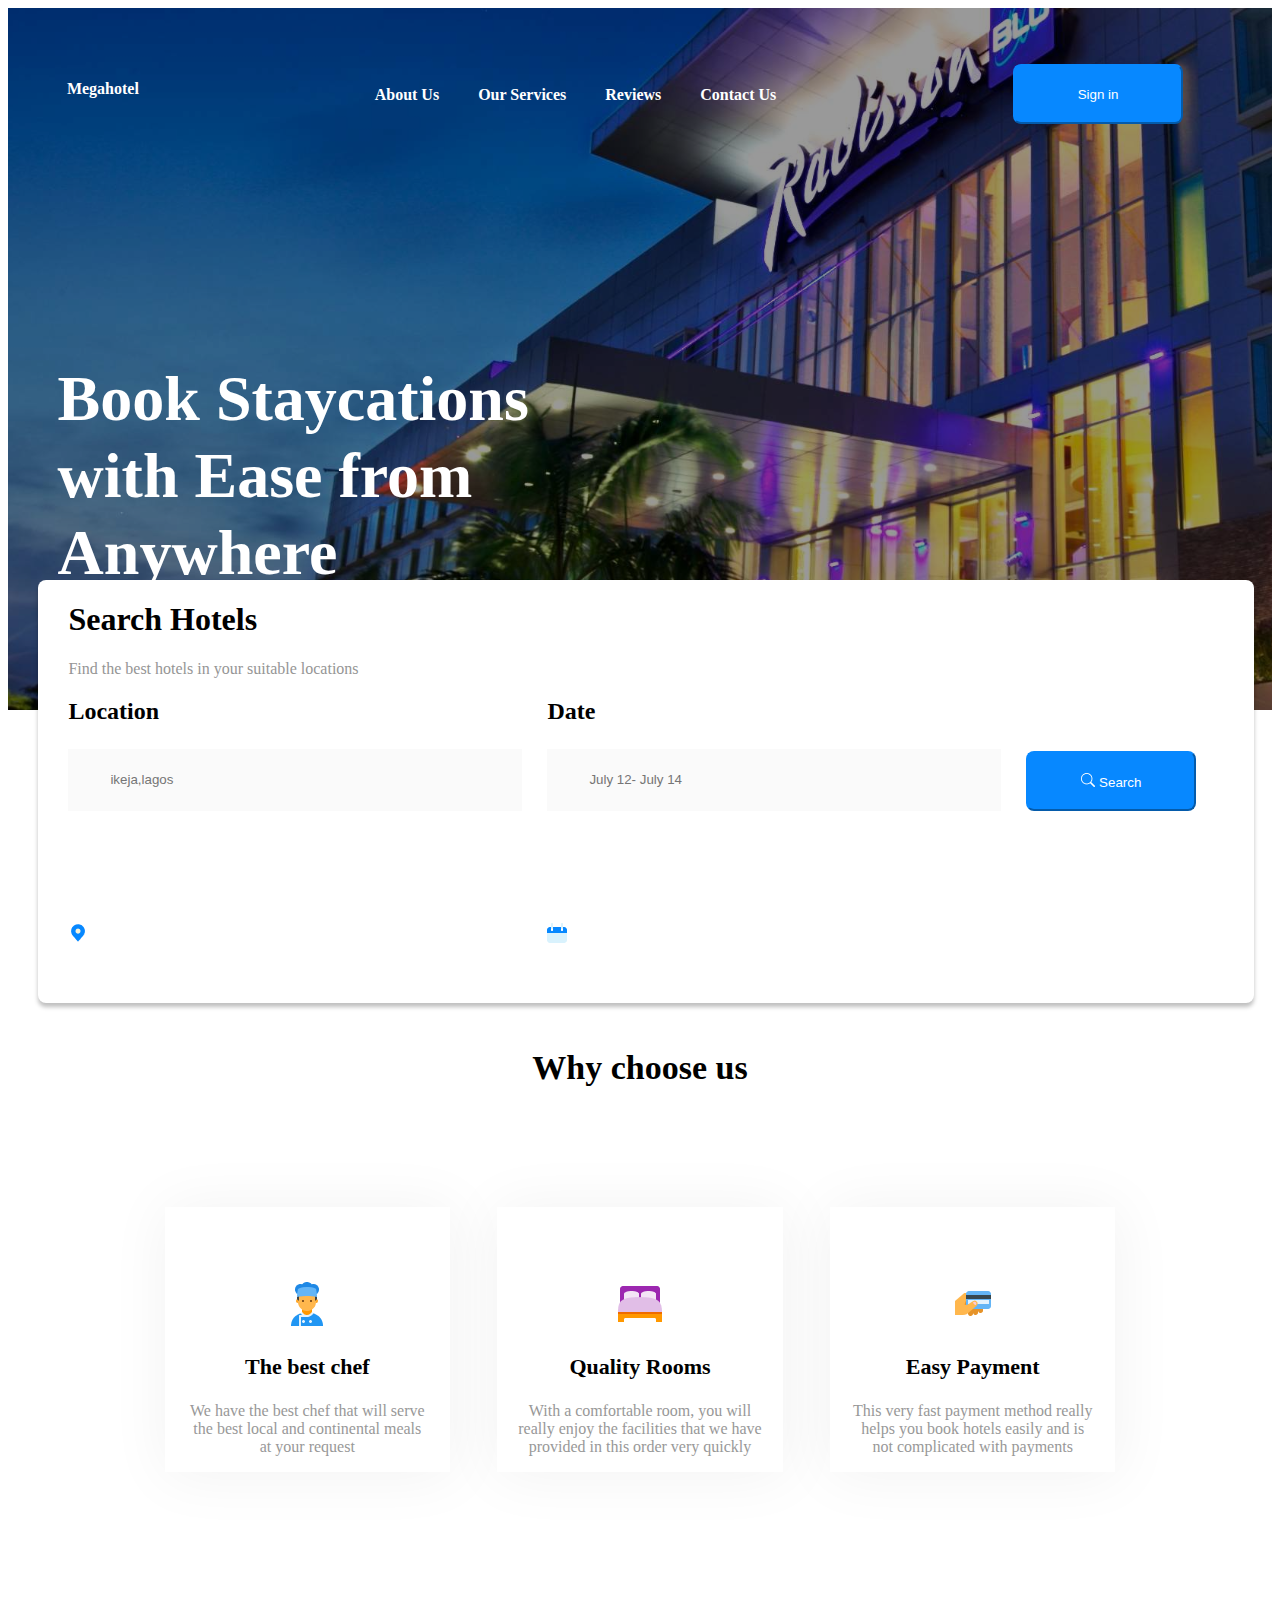
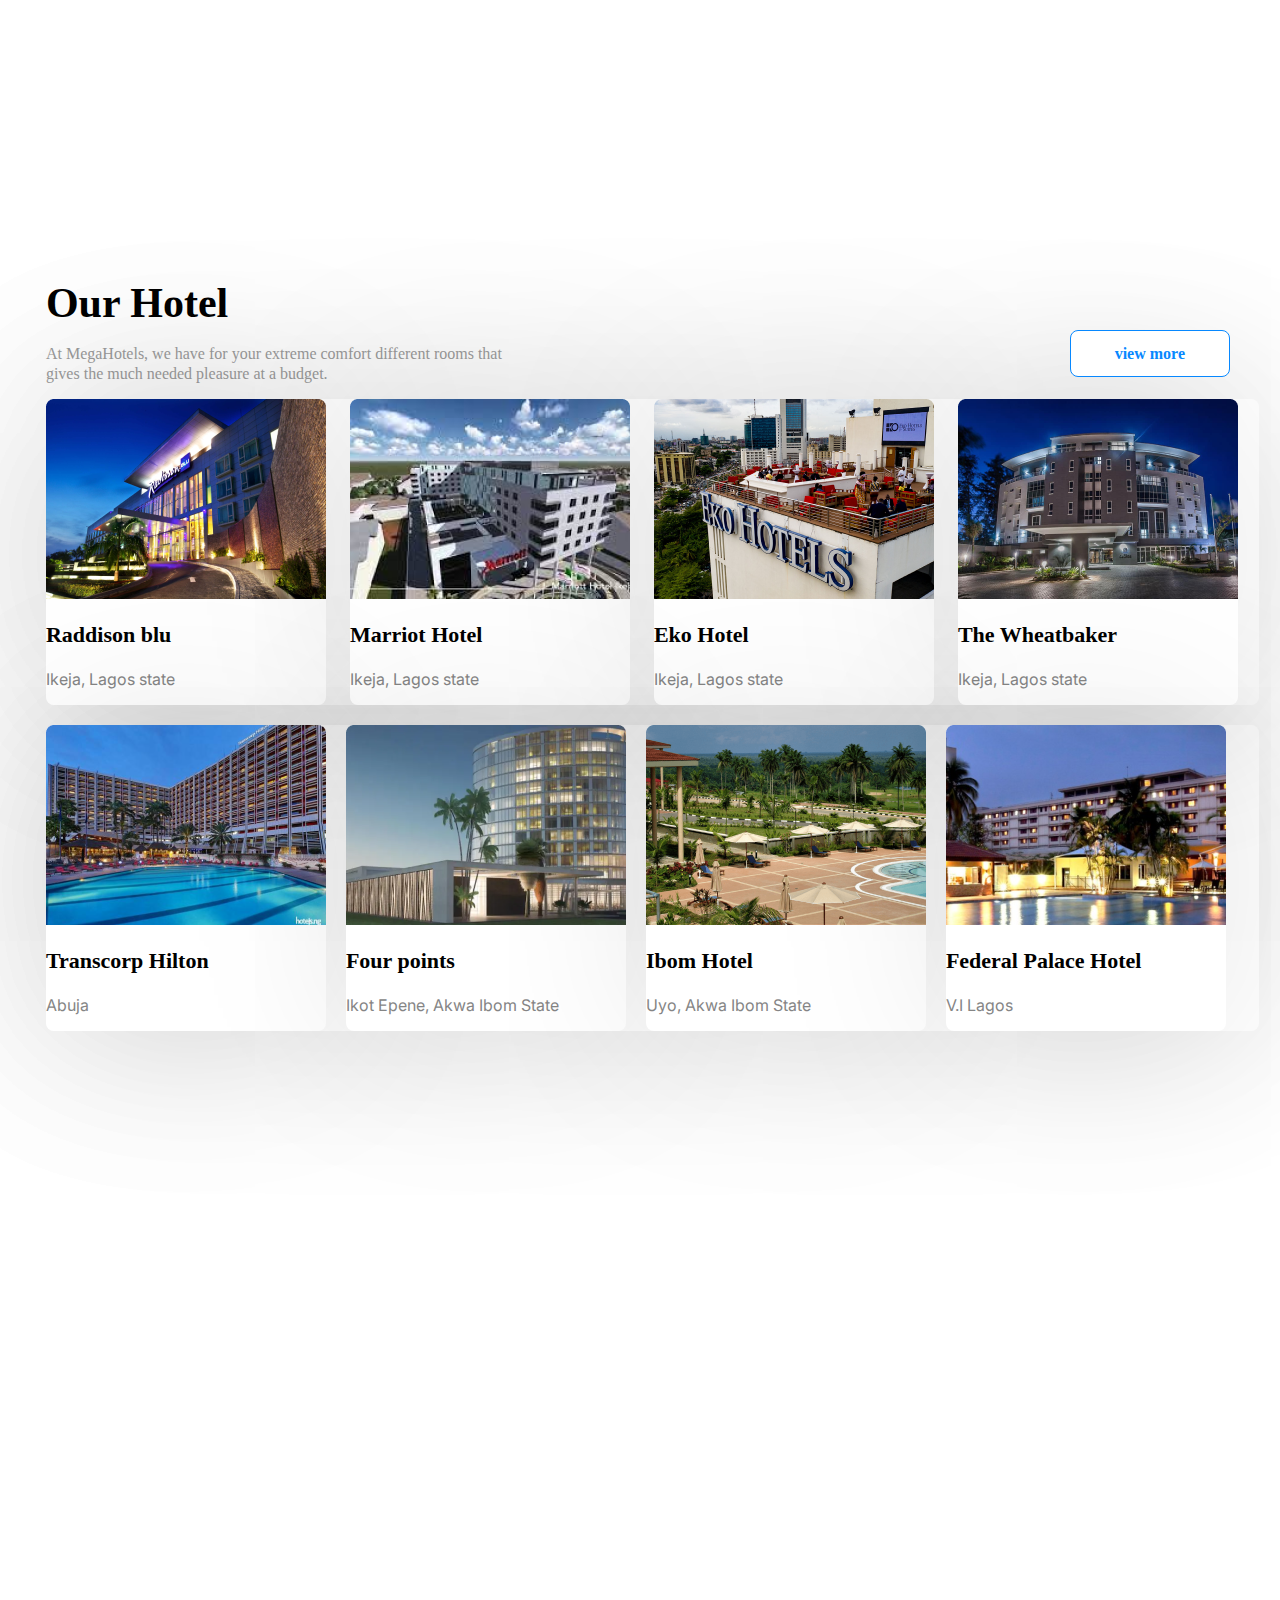
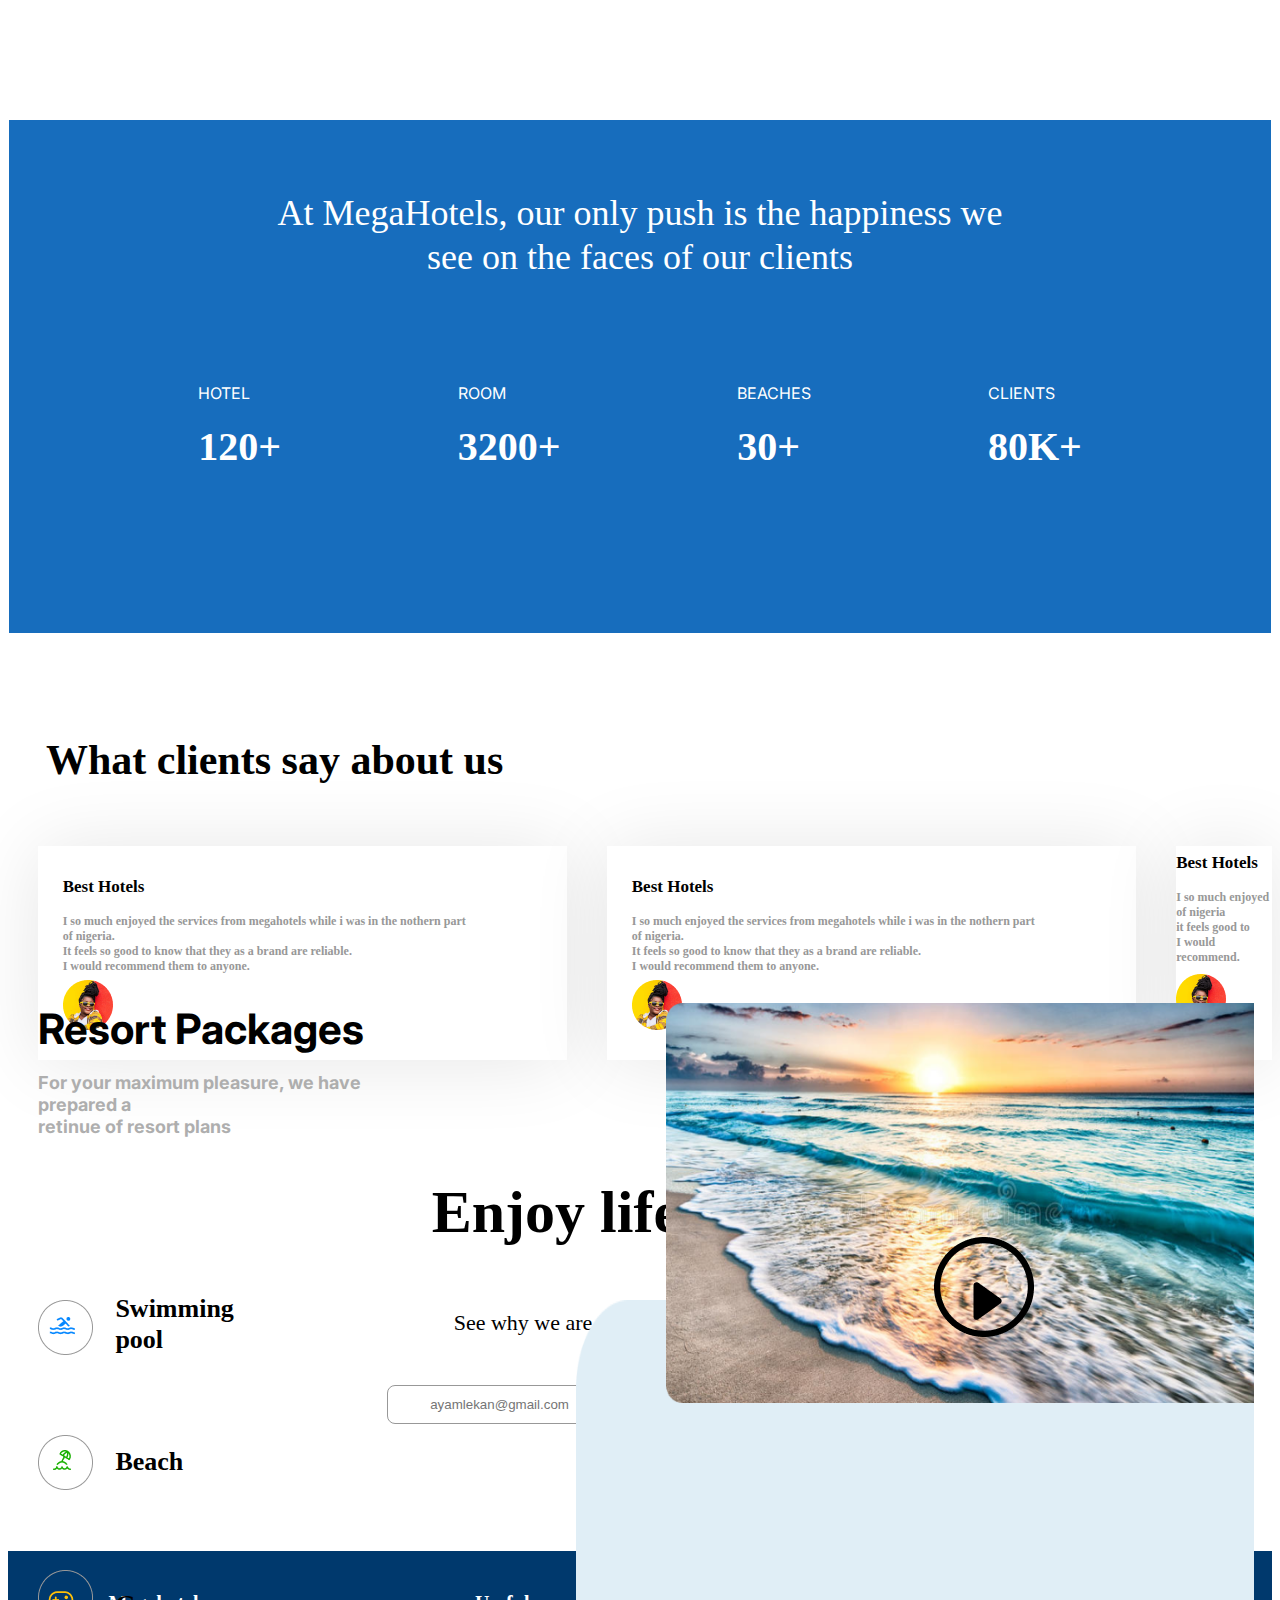
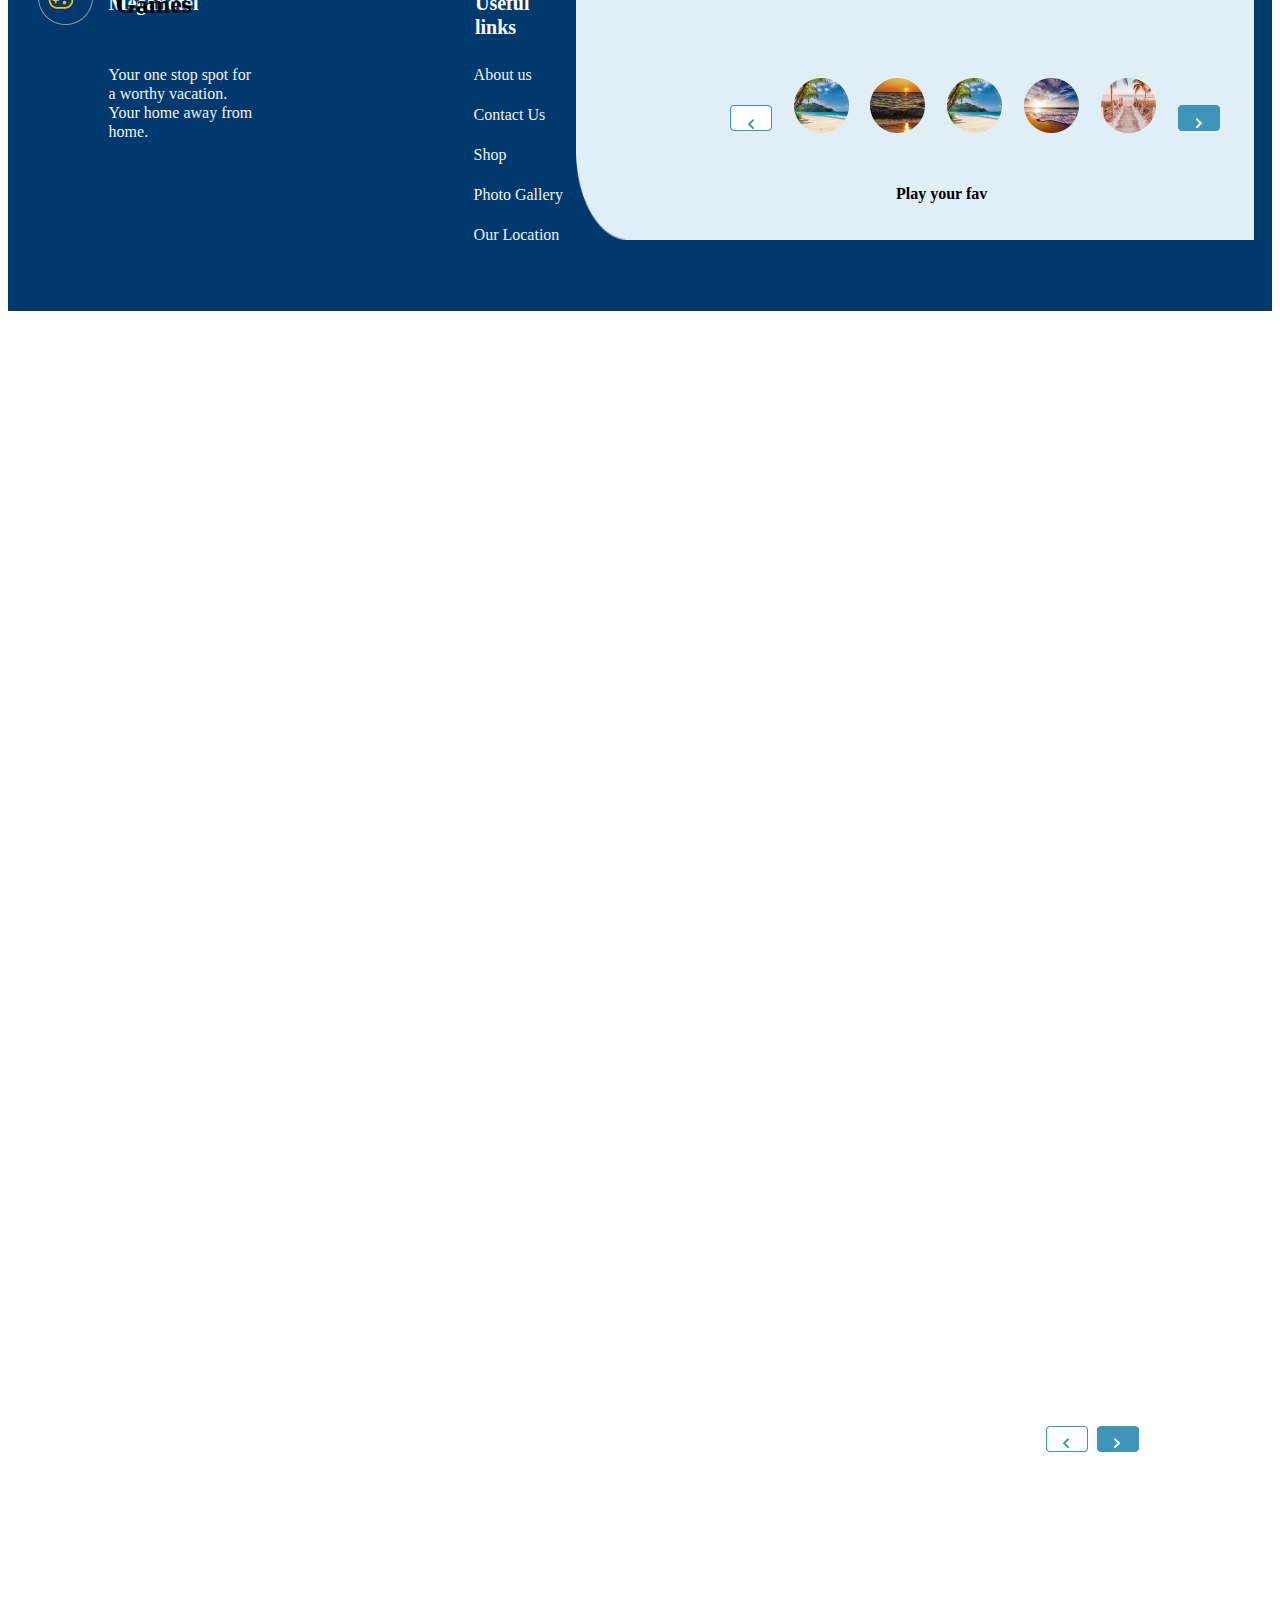
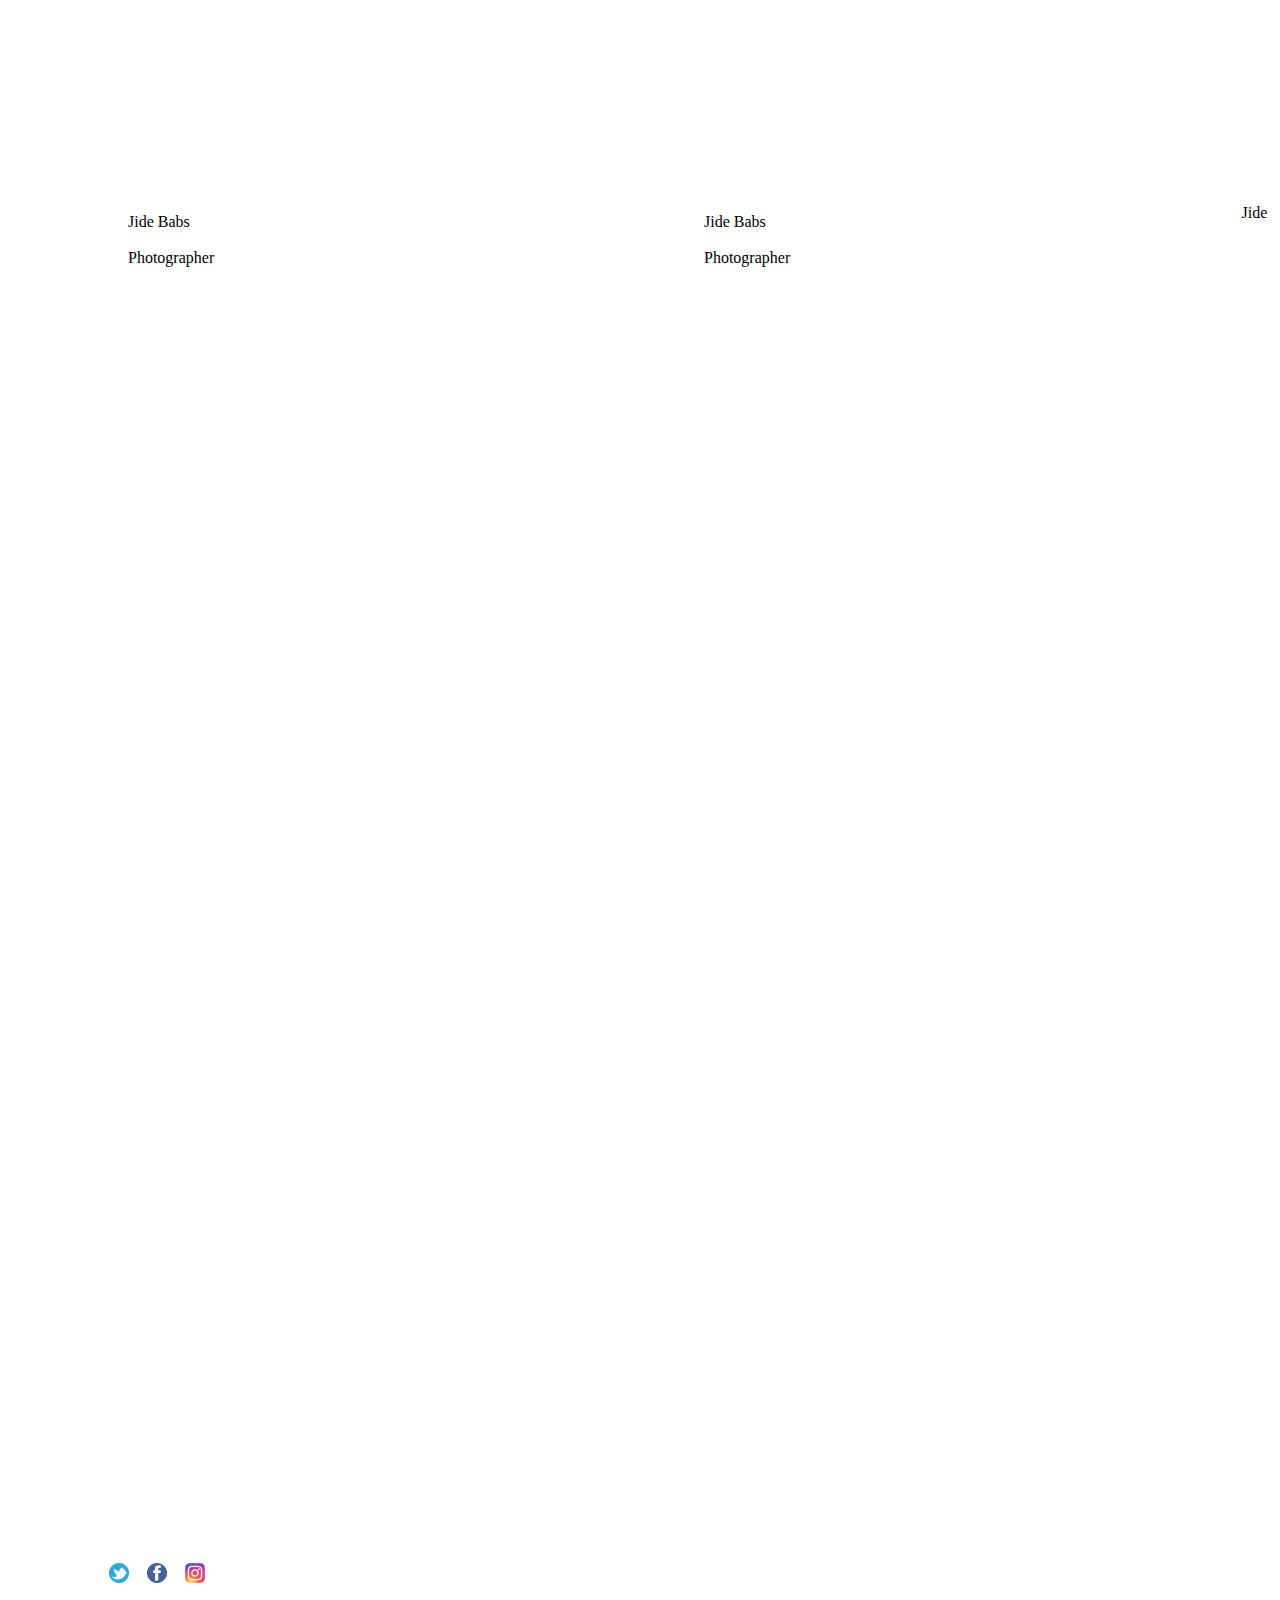
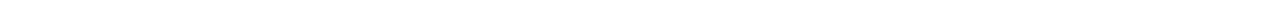
==== index.html @ 09faa60e "changed html file name" ====
<!DOCTYPE html>
<html lang="en">
<head>
    <link rel="preconnect" href="https://fonts.googleapis.com">
    <link rel="preconnect" href="https://fonts.gstatic.com" crossorigin>
    <link href="https://fonts.googleapis.com/css2?family=Inter:wght@200&display=swap" rel="stylesheet"> 
    <meta charset="UTF-8">
    <meta http-equiv="X-UA-Compatible" content="IE=edge">
    <meta name="viewport" content="width=device-width, initial-scale=1.0">
    <link rel="stylesheet" href="megahotel.css">
    <title>Document</title>
</head>
<body>
    <section class="headsection">
    <div class="section1">
    <div class="navbar">
        <div class="header">Megahotel</div>
        <nav>
        <ol class="navs">
            <li class="about"><a href="">About Us</a></li>
            <li class="services"><a href="">Our Services</a></li>
            <li class="review"><a href="">Reviews</li>
            <li class="contact"><a href="">Contact Us</a></li>
        </ol>
        </nav>
        <p><button class="sign" style="color: white">Sign in</button></div>
        </p>
</div>

<div class="staycation">
    Book Staycations <br>with Ease from <br>Anywhere
</div>

<div class="section2">
    <div class="Sh">
        <h1>Search Hotels</h1>
        <p style="color: #959595;">Find the best hotels in your suitable locations</p>
        <form>
        <h2 class="input">
            <div>
            <label class="ll">Location</label>
            <p class="locationpng"><img src="assets/location.png"></p>
           <p><input type="text" name="location" id="location" placeholder="ikeja,lagos"></p>
           </div>
           <div>
            <label class="dl"> Date</label>
            <p class="datepng"><img src="assets/date.png"></p>
            <p class="date2png"><img src="assets/date2.png"></p>
            <p><input type="text" name="date" id="date" placeholder="July 12- July 14"></p>
            </div>
            <button class="search" style="color: white">
                <img src="assets/Vector.png">
                Search
            </button>
                </h2>
                </form>
    </div>
</div>
<div class="section3">
    <h3>Why choose us</h3>
    <div class="subheading">
    <div class="chef"> 
        <p><img src="assets/chef.png" </p>
        <p class="headers"> The best chef</p>
        <p class="subheaders">We have the best chef that will serve <br>the best local and continental meals <br>at your request</p>
    </div>
    <div class="rooms">
        <p><img src="assets/bed.png"</p>
        <p class="headers">Quality Rooms</p>
        <p class="subheaders">With a comfortable room, you will <br>really enjoy the facilities that we have <br>provided in this order very quickly</p>
    </div>
    <div class="pay">
        <p><img src="assets/card.png"</p>
        <p class="headers">Easy Payment</p>
        <p class="subheaders"> This very fast payment method really <br>helps you book hotels easily and is <br>not complicated with payments</p>
        </div>
    </div>
</div>

<section class="sectiona">
<div class="section4">
    <div class="OurHotel">Our Hotel</div>
    <div class="hotel">
    <p class="hotel2">At MegaHotels, we have for your extreme comfort different rooms that <br>gives the much needed pleasure at a budget.</p>
<div class="view">view more</div>
</div>
</div>

   <div class="section5ab">
<div class="section5a">
    <div class="hotels">
    <img class="hotelimages" src="assets/raddisonblu.png">
    <p class="hotelnames">Raddison blu</p>
    <p class="states"> Ikeja, Lagos state</p>
    </div>

    <div class="hotels">
    <img class="hotelimages" src="assets/marriothotel.png">
    <p class="hotelnames">Marriot Hotel</p>
    <p class="states"> Ikeja, Lagos state</p>
    </div>

    <div class="hotels">
    <img class="hotelimages" src="assets/Ekohotel.png">
    <p class="hotelnames">Eko Hotel</p>
    <p class="states"> Ikeja, Lagos state</p>
    </div>

    <div class="hotels">
    <img class="hotelimages" src="assets/wheatbaker.png">
    <p class="hotelnames">The Wheatbaker</p>
    <p class="states"> Ikeja, Lagos state</p>
    </div>
    </div>

    <div class="section5b">
    <div class="hotels">
    <img class="hotelimages" src="assets/transcorp.png">
    <p class="hotelnames">Transcorp Hilton</p>
    <p class="states"> Abuja</p>
</div>

    <div class="hotels">
    <img class="hotelimages" src="assets/fourpoints.png">
    <p class="hotelnames">Four points</p>
    <p class="states"> Ikot Epene, Akwa Ibom State</p>
    </div>

    <div class="hotels">
    <img class="hotelimages" src="assets/ibomhotel.png">
    <p class="hotelnames">Ibom Hotel</p>
    <p class="states"> Uyo, Akwa Ibom State</p>
    </div>

    <div class="hotels">
    <img class="hotelimages" src="assets/Fphotel.png">
    <p class="hotelnames">Federal Palace Hotel</p>
    <p class="states"> V.I Lagos</p> 
    </div>
    </div>
    </div>
    </section>
     
    <section class="section6">
    <div class="section6a">
        <div class="Resort">
        <div class="ResortP">Resort Packages</div>
        <p class="Resort2">For your maximum pleasure, we have prepared a <br>retinue of resort plans</p>
         </div>
            <div class="swimming">
        <div class="swimmingelipse"><img src="assets/swimmingelipse.png"</div>
        <p class="swimmingimg"><img src="assets/swimming.png"</p>
        <div class="swimmingact">Swimming pool</div>
         </div>
        <div class="beach">
        <div class="beachelipse"><img src="assets/beachelipse.png" </div>
        <p class="beachimg"><img src="assets/beach.png" </p>
        <div class="beachact">Beach</div>
        </div>

            <div class="games">
        <div class="gameelipse"><img src="assets/gameelipse.png" </div>
        <p class="gamesimg"> <img src="assets/game.png" </p>
        <div class="gamesact">Games</div>
        </div>
    </div>
    
    <div class="beachp">
        <img class="beach2" src="assets/beach2.png">
    <img class="beachpicture" src="assets/beachpicture.png">
    </div>

    <div>
        <img class="circle" src="assets/circle.png">
    </div>

    <div>
        <img class="play" src="assets/play.png">
    </div>

    <div>
        <img class="box1" src="assets/box1.png">
    </div>

    <div>
    <img class="box2" src="assets/box2.png">
    </div>

    <div class="underbars">
        <img class="palmtree" src="assets/palmtree.png">
        <img class="sunrise" src="assets/sunrise.png">
        <img class="palmtree2" src="assets/palmtree.png">
        <img class="skyview" src="assets/skyview.png">
        <img class="palmway" src="assets/palmway.png">
        </div>
        
        <div>
            <div><img class="bluebox" src="assets/bluebox.png"></div>
                <p><img class="bluebox1" src="assets/bluebox1.png" </p>
                <p class="playfav">Play your fav</p>
        </div>
    </section>   

    <section class="section7">
        <div class="S7heading">
            At MegaHotels, our only push is the happiness we <br>see on the faces of our clients
        </div>

        <div class="section7a">
        <div class="S7hotel">
        <p class="section7b1">HOTEL</p>
        <p class="section7b2">120+</p>
        </div>
      
        <div class="S7room">
            <p class="section7b1">ROOM</p>
            <p class="section7b2">3200+</p>
        </div>

        <div class="beaches">
        <p class="section7b1">BEACHES</p>
        <p class="section7b2">30+</p>
        </div>

        <div class="clients">
            <p class="section7b1">CLIENTS</p>
            <p class="section7b2">80K+</p>
        </div>
        </div>
    </section>

       <section class="section8"> 
        <div class="section8ab" >   
       <div class="section8a">
    <div class="whatclients">What clients say about us</div>
      </div>
    <div class="section8b">
    <p class="S8b1"> <img src="assets/box1.png"></p>
    <p class="S8b2"> <img src="assets/box2.png"></p>
    <p class="S8b3"> <img src="assets/bluebox.png"></p>
    <p class="S8b4"> <img src="assets/bluebox1.png"></p>
       </div>
       </div>

       <div class="section8c">
        <div class="section8c1">
        <p class="bestH">Best Hotels</p>
        <p class="enjoyed"> I so much enjoyed the services from megahotels while i was in the nothern part <br>of nigeria. 
            <br>It feels so good to know that they as a brand are reliable.
            <br>I would recommend them to anyone.</p>
           <p> <img src="assets/jidebabs.png"></p>
            <p class="jb1"> Jide Babs</p>
            <p class="phg1">Photographer</p>
            </div>

            <div class="section8c1">
        <p class="bestH">Best Hotels</p>
        <p class="enjoyed"> I so much enjoyed the services from megahotels while i was in the nothern part <br>of nigeria. 
            <br>It feels so good to know that they as a brand are reliable.
            <br>I would recommend them to anyone.</p>
            <p class="jidebabs2"> <img src="assets/jidebabs.png"></p>
            <p class="jb2"> Jide Babs</p>
            <p class="phg2">Photographer</p>
                    </div>

               <div class="section8c2">
        <p class="bestH2">Best Hotels</p>
        <p class="somuch"> I so much enjoyed <br>of nigeria <br>it feels good to <br>I would recommend.</p>
         <p class="jidebabs3"><img src="assets/jidebabs.png"></p>
         <p class="jb3"> Jide</p>   
         </div>
           </div>

           <div class="section9">
           <p class="enjoylife">Enjoy life better</p> 
           <p class="seewhy">See why we are the number one stop hotel 
            <br>booking site</p>
            <input class="ayamlekan" type="text" name="name" id="name" placeholder="ayamlekan@gmail.com">
            <button class="subscribe">Subscribe</button>
           </div>

           <div class="section10">
            <div>
            <div class="S10headings">Megahotel</div>
                <p class="youronestop">Your one stop spot for <br>a worthy vacation. <br>Your home away from <br>home.</p>
                </div>
            <div class="siteimgs">
                <p><img src="assets/twitter.png"></p>
                <p><img src="assets/facebook.png"></p>
                <p><img src="assets/instagram.png"></p>
            </div>
            <div class="useful">
                <p class="useful1">Useful links</p>
                <ol class="useful2">
                    <li>About us</li>
                    <li>Contact Us</li>
                    <li>Shop</li>
                    <li>Photo Gallery</li>
                    <li>Our Location</li>
                </ol>
            </div>
            <div class="services">
                <p class="services1">Services</p>
                <ol class="services2">
                <li>Restaurant</li>
                <li>Swimming Pool</li>
                <li>Wellness & Spa</li>
                <li>Conference Room</li>
                <li>Adult Room</li>
                </ol>
            </div>
            <div class="contact">
                <p class="contact1">Contact Us</p>
                <ol class="contact2">
                <li><img class="contactimg" src="assets/contact.png">ayamlekan@gmail.com</li>
                <li><img class="callimg" src="assets/call.png">07061693706</li>
                </ol>
            </div>
           </div>
       </section>
    </section> 
    </body>
</html>
---- megahotel.css ----
.section1{
    box-sizing: border-box;
    width: 100%;
    height: 702px;  
    /*border: 2px dotted blue;*/
    background:url(assets/raddison.svg);
}


.navbar{ 
    align-items: center;
    display: flex;
    justify-content: space-around;
    padding-top: 40px;
    font-style: normal;
    font-weight: 600;
    font-size: 16px;
    color: white;
    line-height: 19px;
}
.header{
    width: 150px;
    height: 30px;
}

a{
color: white;
text-decoration: none;
}

.navs{
   margin-right: 80px;
   display: flex;
flex-direction: row;
list-style: none;
}

.about{
    
margin-right: 39px;    
}

.services{
margin-right: 39px ;
}

.review{
margin-right: 39px;
}

.contact{
    margin-right: 39px;
}

.sign{
    border-color: #0788FF;
    background-color: #0788FF;
    width: 170px;
    height: 60px;
    border-radius: 8px;
    margin-right:30px;
}

.search{
    border-color: #0788FF;
    background-color: #0788FF;
    width: 170px;
    height: 60px;
    border-radius: 8px;
    margin-top: 30px;
}

.staycation{
    position: absolute;
    top: 40%;
    left: 4.5%;
    font-style: normal;
    font-weight: 700;
    font-size: 64px;
    line-height: 77px;
    color: #FFFFFF;
}

.section2{
    box-sizing: border-box;
    width: 95%;
    height: 47%;
    box-shadow: 0px 4px 4px rgba(0, 0, 0, 0.25);
    border-radius: 8px;
    position: absolute;
    top: 580px;
    left: 3% ;
    background: white;
    background: linear-gradient(0deg, rgba(0, 0, 0, 0), rgba(0, 0, 0, 0.043)), 
    /*url(Raddisson.jpg);*/
}

.input{
    display: flex;
    align-items: center;
    gap: 25px;
}

#location{
    width: 450px;
    height: 60px;
    background: #FAFAFA;
    border: #FAFAFA;
}

#date{
    width: 450px;
    height: 60px;
    background: #FAFAFA;
    border: #FAFAFA;
}

.datepng{
    position: absolute;
    bottom: 30px;
}

.date2png{
    position: absolute;
    bottom: 40px;
}

.locationpng{
    position: absolute;
    bottom: 30px;
}

::placeholder{
    padding-left: 40px;
}


.Sh{
 margin-left: 30px;  
}

h3{
   text-align: center;
   padding-top: 170px;
   font-size: 34px;
   line-height: 41.15px;
   font-weight: 700;
}

.OurHotel{
    padding-top: 155px;
    font-size: 42px;
   line-height: 50px;
   font-weight: 700;
}

.hotel{
    display: flex;
    align-items: center;
    gap:650px;
    font-size: 16px;
    line-height: 19.36px;
    font-weight: 400;
 }   

.section3{
    padding: 10.5% 3%;
}

.subheading{
    margin: 10%;
    gap:5%;
    display: flex;
}

.chef{
    box-shadow: 2px 2px 57px 3px rgba(0, 0, 0, 0.05);
    background: #FFFFFF;
    text-align: center;  
    width: 33.1%;  
    padding-top: 6%;
}

.rooms{
    box-shadow: 2px 2px 57px 3px rgba(0, 0, 0, 0.05);
    background: #FFFFFF;
    text-align: center;  
    width:33.1%;  
    align-items: center;
    padding-top: 6%;

}

.pay{
    box-shadow: 2px 2px 57px 3px rgba(0, 0, 0, 0.05);
    background: #FFFFFF;
    text-align: center;  
    width:33.1%;  
    align-items: center;
    padding-top: 6%;
    
}

.headers{
    font-size: 22px;
    font-weight: 700;
}

.subheaders{
    font-size: 16px;
    color: #989898;
}



.hotel2{
    font-size: 16px;
    line-height: 19.36px;
    font-weight: 400;
    letter-spacing: 1%;
    color: #989898;
}

.view{
    position: absolute;
    right: 50px;
    margin-bottom: 35px;
    margin-top: 14px;
    font-style: normal;
    font-weight: 600;
    font-size: 16px;
    line-height: 19px;
    color: #0788FF;
    background: #FFFFFF;
    box-sizing: border-box;
    background: #FFFFFF;
    border: 1px solid #0788FF;
    border-radius: 8px;
    padding-right: 44px;
    padding-left: 44px;
    padding-top: 13px;
    padding-bottom: 13px;
}

.section5a{
   display: flex;
   box-shadow: 0px 2px 185px 3px rgba(0, 0, 0, 0.1);
   border-radius: 8px;
   gap: 24px;
   margin-bottom: 20px;
   /* margin: 30px 20px 40px; */
     
}


.sectiona{
    padding: 0% 1% 7% 3%;
    margin-bottom: 600px;
}

.section5b{
    padding-right: 5px;
   display: flex; 
   box-shadow: 0px 2px 185px 3px rgba(0, 0, 0, 0.1);
   border-radius: 8px;
   gap: 20px;
   /* margin: 30px 20px 40px; */
}

.hotels{
    background: #FFFFFF;
    box-shadow: 0px 2px 185px 3px rgba(0, 0, 0, 0.1);
    border-radius: 8px;
    line-height: 2px;
}

.hotelnames{
    width: 100%;
    font-size: 22px;
    font-style: normal;
    font-weight: 700;
    font-size: 22px;
    line-height: 27px;
    color: #000000;

}

.hotelimages{
    width: 100%;
    height: 200px; 
}

.states{
    font-size: 16px;
    color: #858585;
    font-family: 'Inter';
    font-style: normal;
    font-weight: 400;
    line-height: 19px;
}

.Resort{
    position: absolute;
    width: 339px;
    height: 51px;
    left: 3%;
    top: 467%;


}

.ResortP{
    font-family: 'Inter';
    font-style: normal;
    font-weight: 700;
    font-size: 42px;
    line-height: 51px;
    color: #000000;
}

.Resort2{
    font-family: 'Inter';
    font-style: normal;
    font-weight: 700;
    font-size: 18px;
    line-height: 22px;
    color: #AEAEAE;
} 

.swimming{
    line-height: 30px;
}

.beach{
    line-height: 50px;
}

.games{
    line-height: 50px;

}


.swimmingelipse{
    position: absolute;
    top: 500%;
    left: 3%;
} 

.swimmingimg{
    position: absolute;
    bottom:0%;
    left: 19%;
}

.swimmingact{
    font-style: normal;
    font-weight: 600;
    font-size: 26px;
    line-height: 31px;
    color: #000000;
    position: absolute;
    bottom: 15%;
    left:140%
}

.beachelipse{
    position: absolute;
    top: 515%;
    left: 3%;
} 

.beachimg{
    position: absolute;
    bottom:5%;
    left: 27%;
}
.beachact{
    font-style: normal;
    font-weight: 600;
    font-size: 26px;
    line-height: 31px;
    color: #000000;
    position: absolute;
    bottom: 44%;
    left:140%
}
.gameelipse{
    position: absolute;
    top: 530%;
    left: 3%;
} 

.gamesimg{
    position: absolute;
    bottom:0%;
    left: 17%;
}
.gamesact{
    font-style: normal;
    font-weight: 600;
    font-size: 26px;
    line-height: 31px;
    color: #000000;
    position: absolute;
    bottom: 34%;
    left:140%
}


.beach2{
    position: absolute;
    width: 53%;
    height: 60%;
    left: 45%;
    top: 500%; 
}
 
.beachpicture{
    position: absolute;
    width: 46%;
    height: 400px;
    top: 467%;
    left: 52%; 
}

.circle{
    position: absolute;
    left: 73%;
    right: 0%;
    top: 493%;
}

.play{
    position: absolute;
    left: 76%;
    right: 0%;
    top: 498%;
    bottom: 0%;
}

.box1{
    position: absolute;
    left: 57%;
    right: 0%;
    top: 545%;
    bottom: 0%;
}
.box2{
    position: absolute;
    left: 58.4%;
    right: 0%;
    top: 546.5%;
    bottom: 0%;
}

.palmtree{
    position: absolute;
    left: 62%;
    right: 0%;
    top: 542%;
    bottom: 0%;
}

.sunrise{
    position: absolute;
    left: 68%;
    right: 0%;
    top: 542%;
    bottom: 0%;
}

.palmtree2{
    position: absolute;
    left: 74%;
    right: 0%;
    top: 542%;
    bottom: 0%;
}

.skyview{
    position: absolute;
    left: 80%;
    right: 0%;
    top: 542%;
    bottom: 0%;
}

.palmway{
    position: absolute;
    left: 86%;
    right: 0%;
    top: 542%;
    bottom: 0%;
}

.bluebox{
    position: absolute;
    left: 92%;
    right: 0%;
    top: 545%;
    bottom: 0%;
}
.bluebox1{
    position: absolute;
    left: 93.4%;
    right: 0%;
    top: 546.4%;
    bottom: 0%;
}

.playfav{
    position: absolute;
    left: 70%;
    right: 0%;
    top: 552%;
    bottom: 0%;
    font-style: normal;
    font-weight: 700;
    font-size: 16px;
    line-height: 19px;
    color: #000000;
}

.section7{
    box-sizing: border-box;
    width: 100%;
    height: 4%;
    background: #176DBD;
    border: 1px solid #FFFFFF;
}

.S7heading{
    text-align: center;
    font-style: normal;
    font-weight: 700px;
    font-size: 36px;
    line-height: 44px;
    color: #FFFFFF;
    margin-top: 71px;
}

.section7a{
  display: flex;  
  gap: 20%;
  padding: 7% 15% 10% 15%;
}

.section7b1{
    font-family: 'Inter';
    font-style: normal;
    font-weight: 400;
    font-size: 16px;
    line-height: 19px;
    width: 18.4%;
    height: 17%;
    color: #FFFFFF;
}

.section7b2{
    font-style: normal;
    width: 18.4%;
    height: 1%;
    font-weight: 700;
    font-size: 40px;
    line-height: 48px;
    color: #FFFFFF;
    margin-top: 0px;
}

.section8ab{
    margin-top: 8%;
    margin-left: 3%;
    display: flex;

}

.whatclients{
    width: 525px;
    height: 51px;
    font-style: normal;
    font-weight: 700;
    font-size: 42px;
    line-height: 51px;
    color: #000000;
}

.section8c{
    margin-top: 60px;
    display: flex;
    margin-left: 30px;
    gap: 40px;
}

.S8b1{
    position: absolute;
    top: 690%;
    right: 15%;
}

.S8b2{
    position: absolute;
    top: 691%;
    right: 16.5%;
}

.S8b3{
    position: absolute;
    top: 690%;
    right: 11%;
}

.S8b4{
    position: absolute;
    top: 691%;
    right: 12.5%;
}


.section8c1{
    background: #FFFFFF;
    box-shadow: 0px 2px 78px rgba(0, 0, 0, 0.1);
    margin-bottom: 4.5%;
    padding-left: 2%;
    width: 45%;
}

.section8c2{
    background: #FFFFFF;
    box-shadow: 0px 2px 78px rgba(0, 0, 0, 0.1);
    margin-bottom: 4.5%;   
    
}

.enjoyed{
    width: 100%;
    height: 23%;
    font-style: normal;
    font-weight: 600;
    font-size: 12px;
    line-height: 15px;
    color: #989898;

}

.bestH{
    margin-top: 6%;
    width: 100%;
    height: 21px;
    font-style: normal;
    font-weight: 700;
    font-size: 17px;
    line-height: 21px;
    color: #000000;
}
.bestH2{
    margin-top: 6%;
    width: 100%;
    height: 21px;
    font-style: normal;
    font-weight: 700;
    font-size: 17px;
    line-height: 21px;
    color: #000000;
}

.somuch{
    width: 100%;
    height: 32%;
    font-style: normal;
    font-weight: 600;
    font-size: 12px;
    line-height: 15px;
    color: #989898;   
}

.jb1{
    position: absolute;
    top: 733%;
    left: 10%;
}

.jb2{
    position: absolute;
    top: 733%;
    left: 55%;
}

.jb3{
    position: absolute;
    top: 732%;
    left: 97%;
}

.phg1{
    position: absolute;
    top: 737%;
    left: 10%;
}

.phg2{
    position: absolute;
    top: 737%;
    left: 55%;
}

.enjoylife{
    text-align: center;
    font-style: normal;
    font-weight: 700;
    font-size: 60px;
    line-height: 73px;
    color: #000000;
}

.seewhy{
    font-style: normal;
    font-weight: 400;
    font-size: 22px;
    line-height: 27px;
    text-align: center;
}

.section9{
    margin-bottom: 10%;
}

.ayamlekan{
    margin-left: 30%;
    width: 20%;
    height: 35px;
    border: 1px solid #989898;
    border-radius: 8px; 
}
.subscribe{
    width: 15%;
    height: 40px;
    color: white;
    background: #0788FF;
    border-color: #0788FF;
    border-radius: 8px;
    margin-left: 3%;
}

.section10{
    margin: 0;
    padding: 0;
    display: flex;
    background: #00396D;
    width: 100%;
    height: 360px;
}

.S10headings{
    width: 10%;
    height: 24px;
    margin-top: 40px;
    margin-left: 70%;
    font-style: normal;
    font-weight: 700;
    font-size: 20px;
    line-height: 24px;
    color: #FFFFFF;
}

.youronestop{
    width: 100%;
    height: 24px ;
    margin-top: 50px;
    margin-left: 70%;
    font-style: normal;
    font-weight: 400;
    font-size: 16px;
    line-height: 19px;
    color: #F1F1F1;
}

.siteimgs{
    display: flex;
    gap: 30%;
    position: absolute;
    top: 883%;
    left: 8.5%;
}

.useful1{
    width: 10%;
    height: 24px;
    margin-top: 40px;
    margin-left: 250%;
    font-style: normal;
    font-weight: 700;
    font-size: 20px;
    line-height: 24px;
    color: #FFFFFF;
}

.useful2{
    width: 100%;
    height: 24px ;
    margin-top: 40px;
    margin-left: 218%;
    font-style: normal;
    font-weight: 400;
    font-size: 16px;
    line-height: 40px;
    color: #F1F1F1;
    list-style: none;
}

.services1{
    width: 10%;
    height: 24px;
    margin-top: 40px;
    margin-left: 250%;
    font-style: normal;
    font-weight: 700;
    font-size: 20px;
    line-height: 24px;
    color: #FFFFFF;
}

.services2{
    list-style: none;
    width: 100%;
    height: 24px ;
    margin-top: 37px;
    margin-left: 225%;
    font-style: normal;
    font-weight: 400;
    font-size: 16px;
    line-height: 40px;
    color: #F1F1F1;
}

.contact1{
    width: 10%;
    height: 24px;
    margin-top: 40px;
    margin-left: 250%;
    font-style: normal;
    font-weight: 700;
    font-size: 20px;
    line-height: 24px;
    color: #FFFFFF;
}

.contact2{
    list-style: none;
    width: 100%;
    height: 24px ;
    margin-top: 50px;
    margin-left: 230%;
    font-style: normal;
    font-weight: 400;
    font-size: 16px;
    line-height: 40px;
    color: #F1F1F1;
}

.contactimg{
    margin-right: 4%;
}

.callimg{
    margin-right: 4%;
}

@media screen and (max-width: 600px){
    body{
        width: 100%;
    }

    div.navbar{
        display: none;
    }
    div.section2{
        width: 95%
    }
    div.section4{
      
}

}
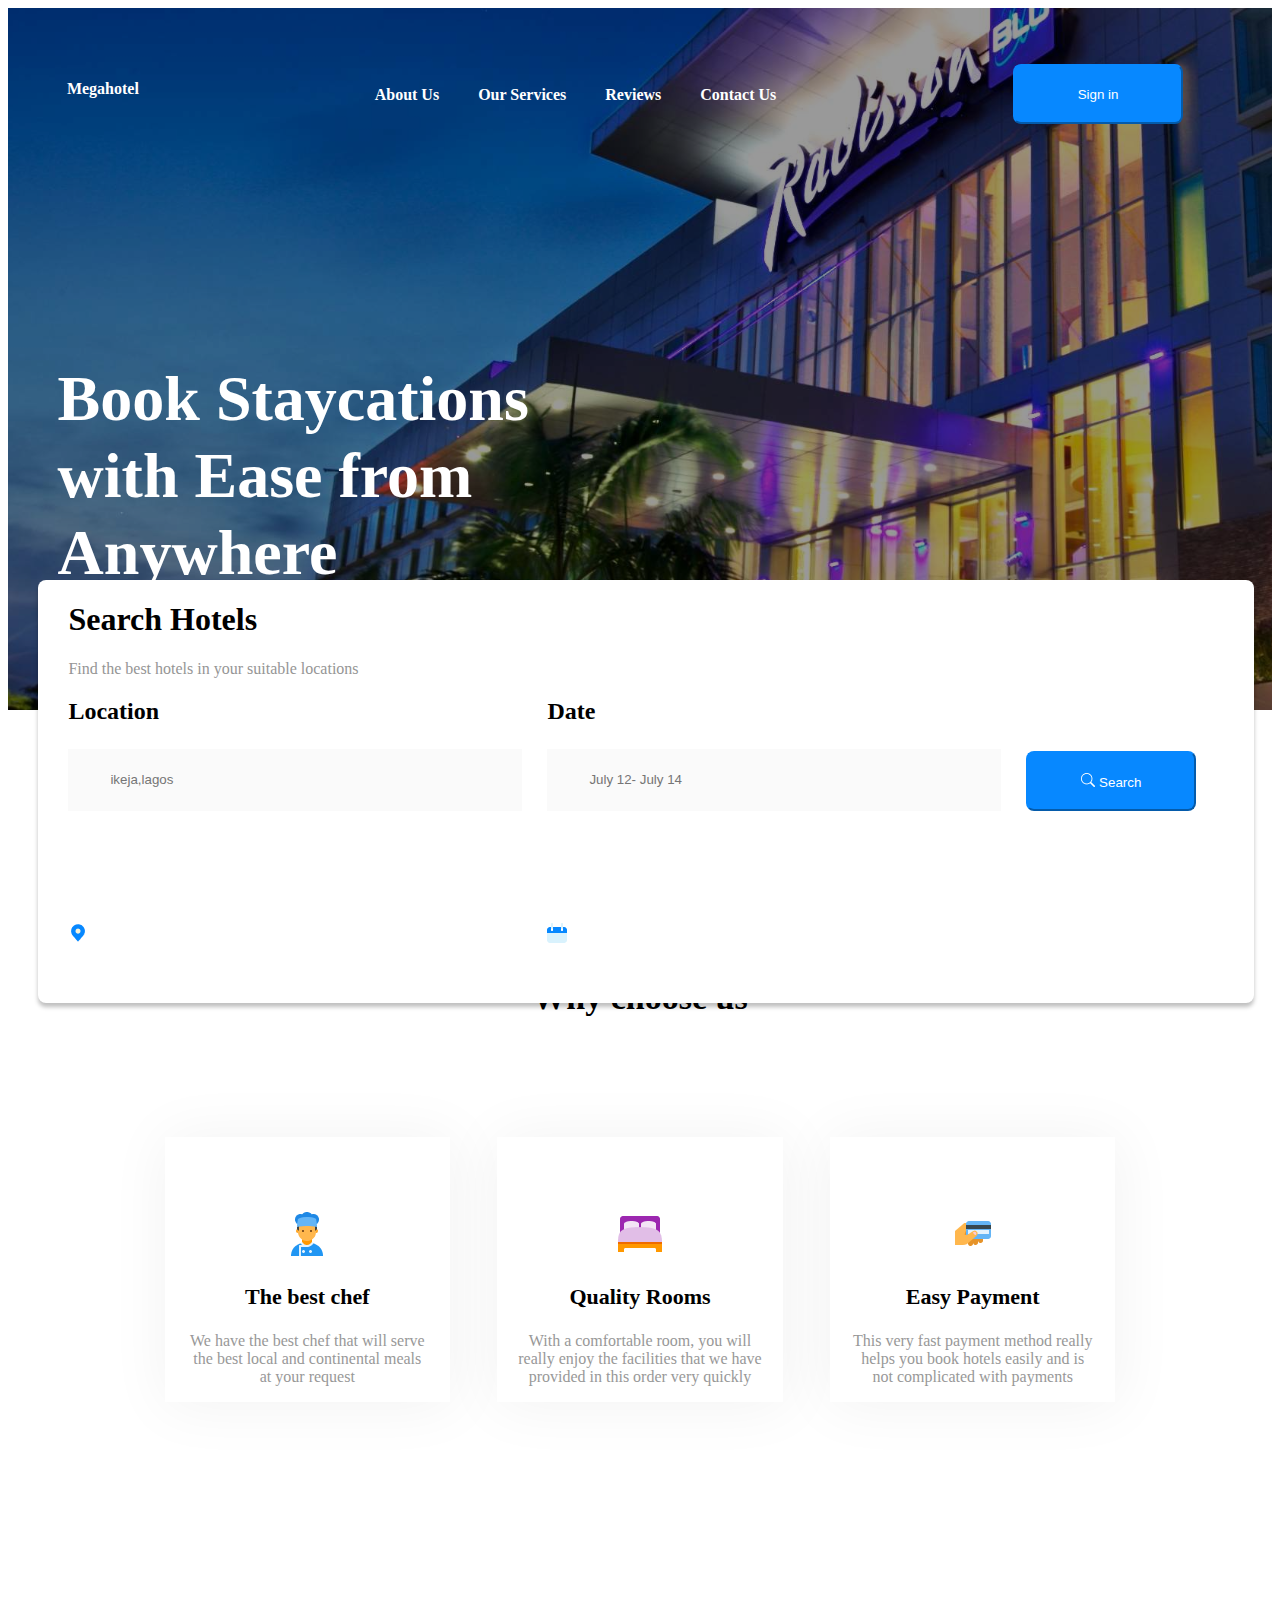
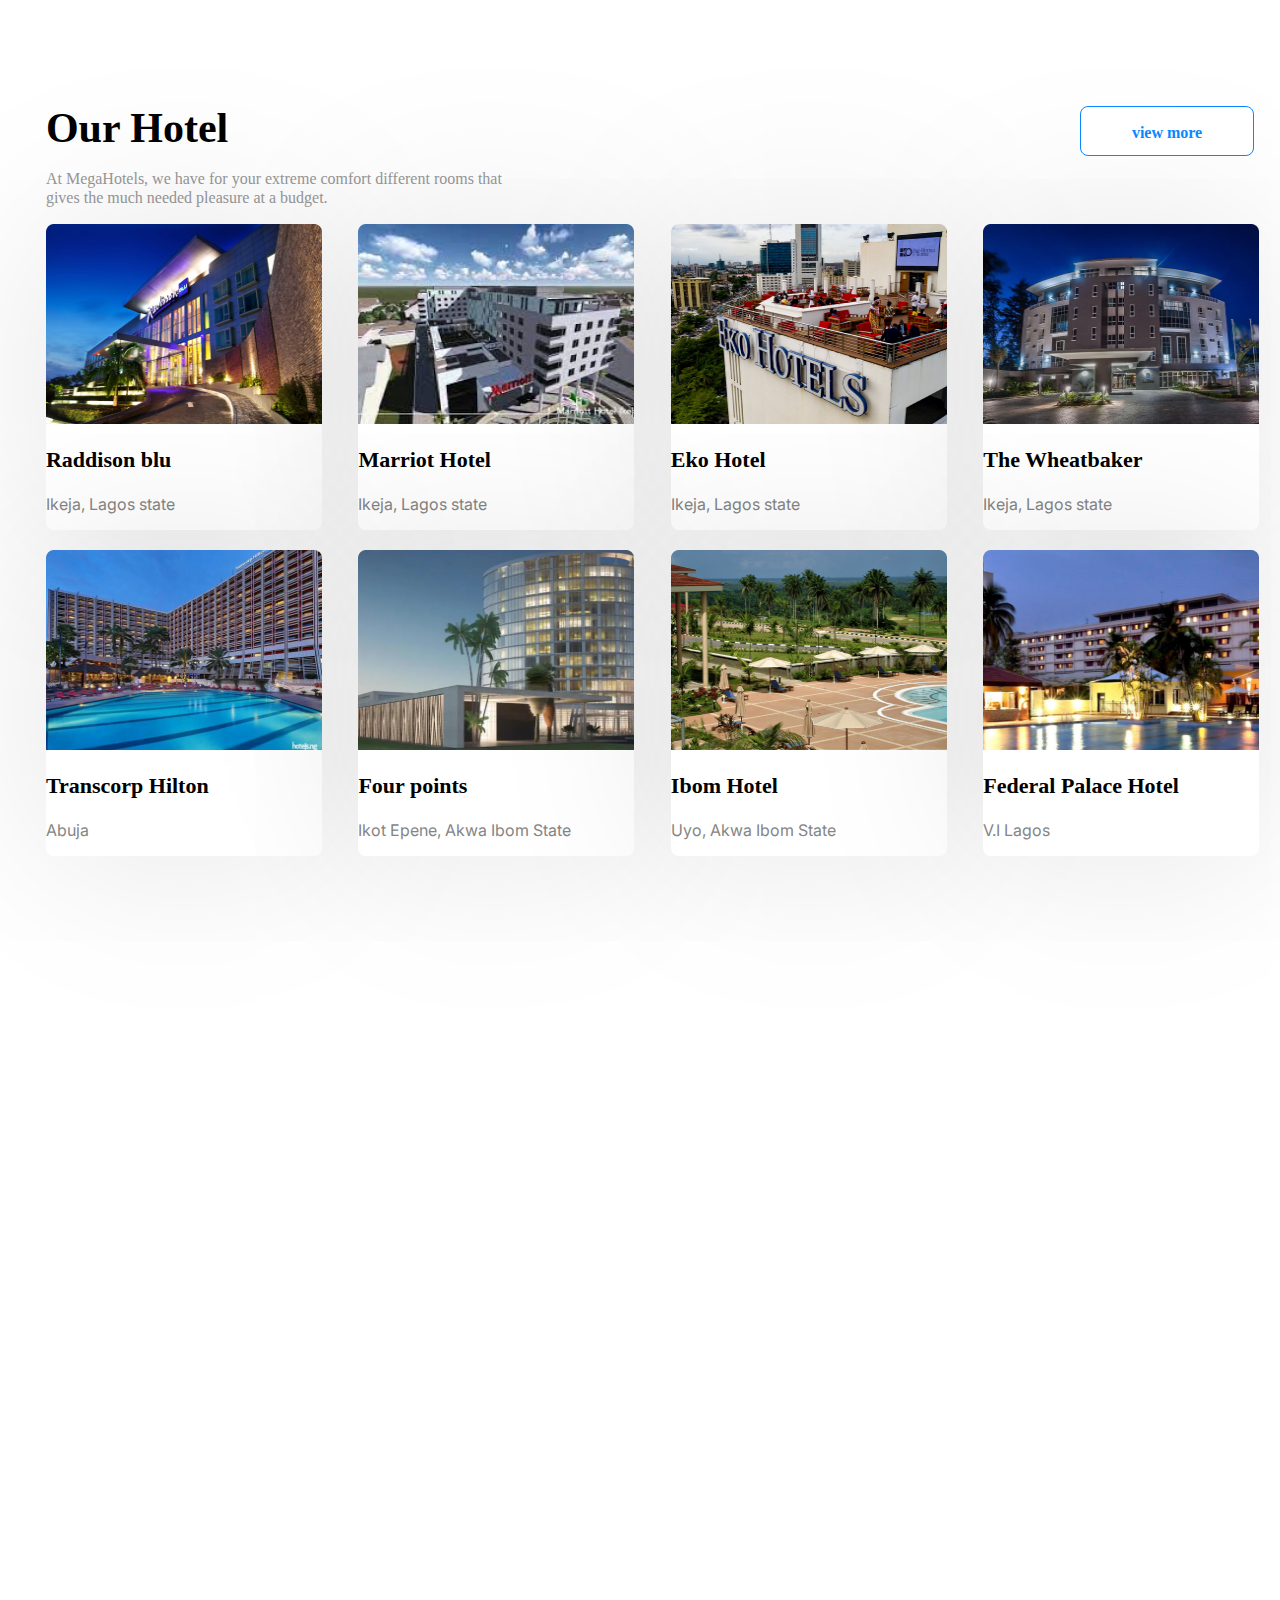
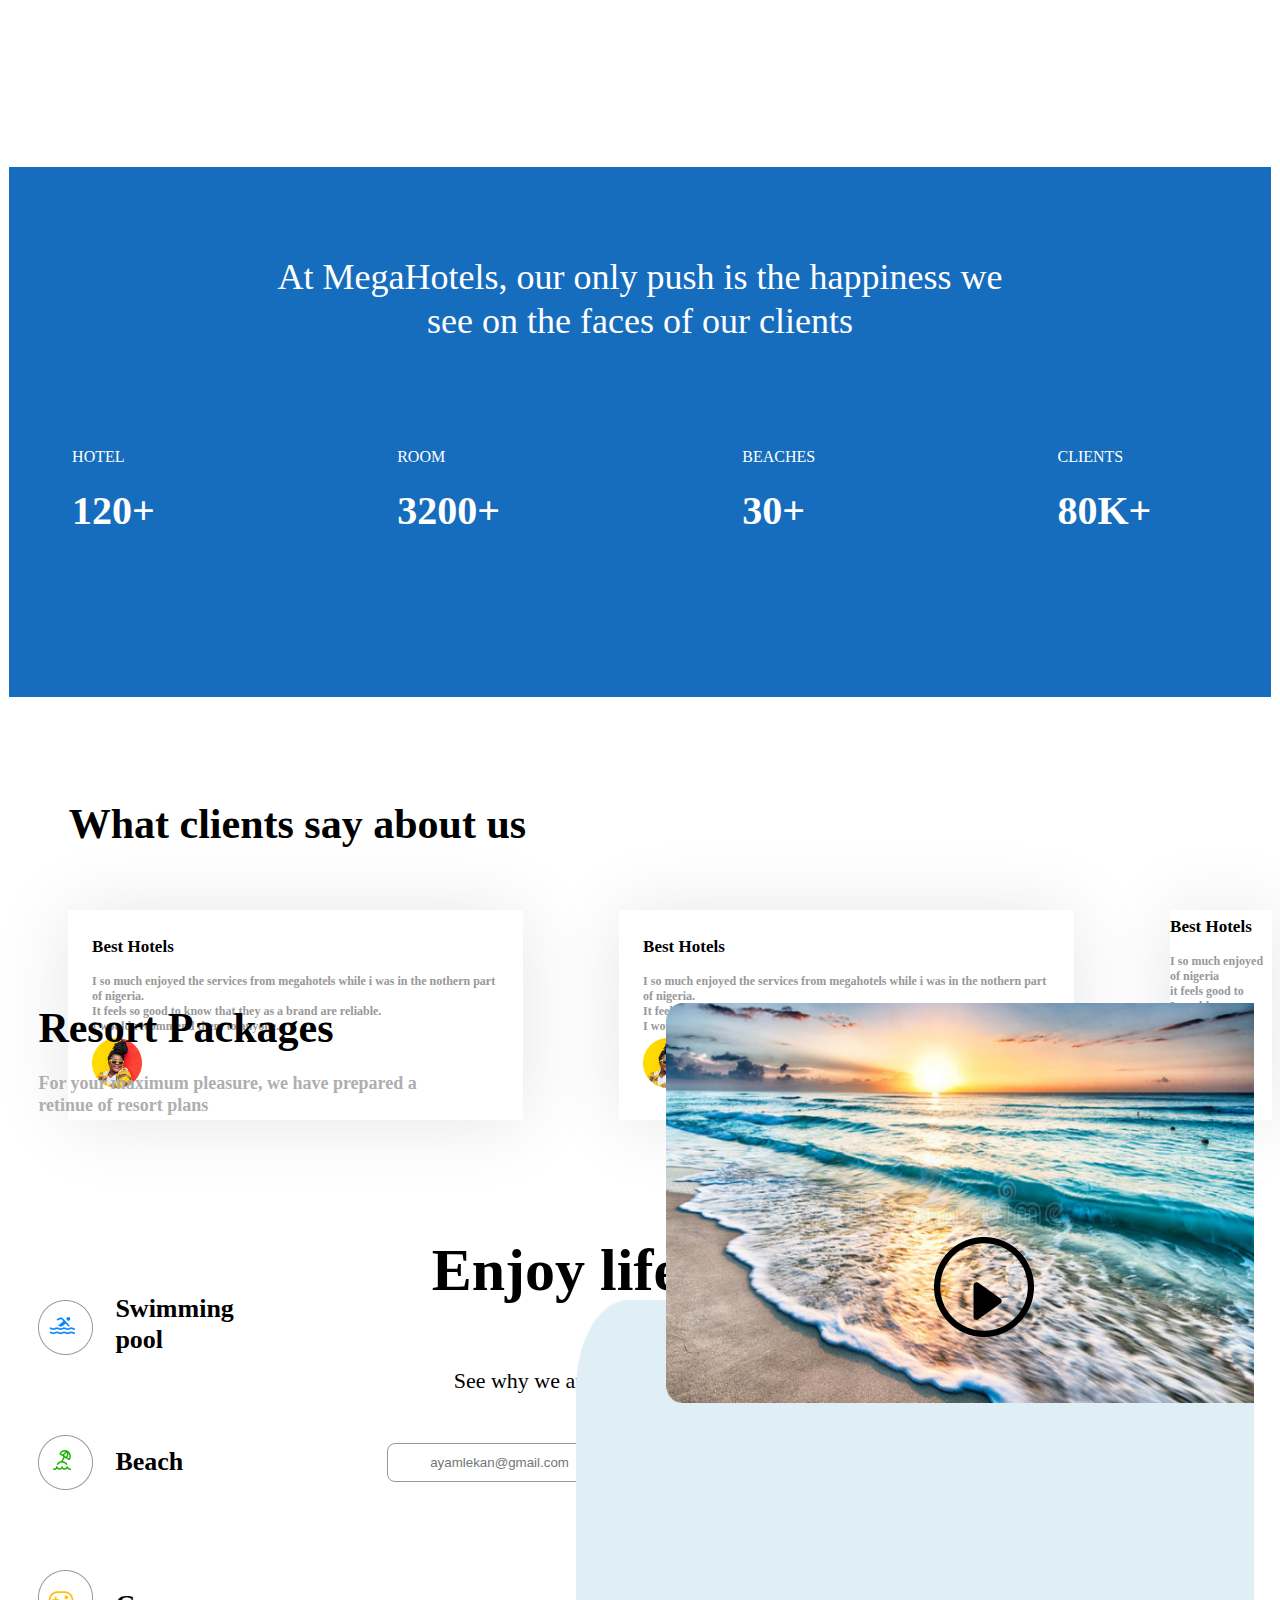
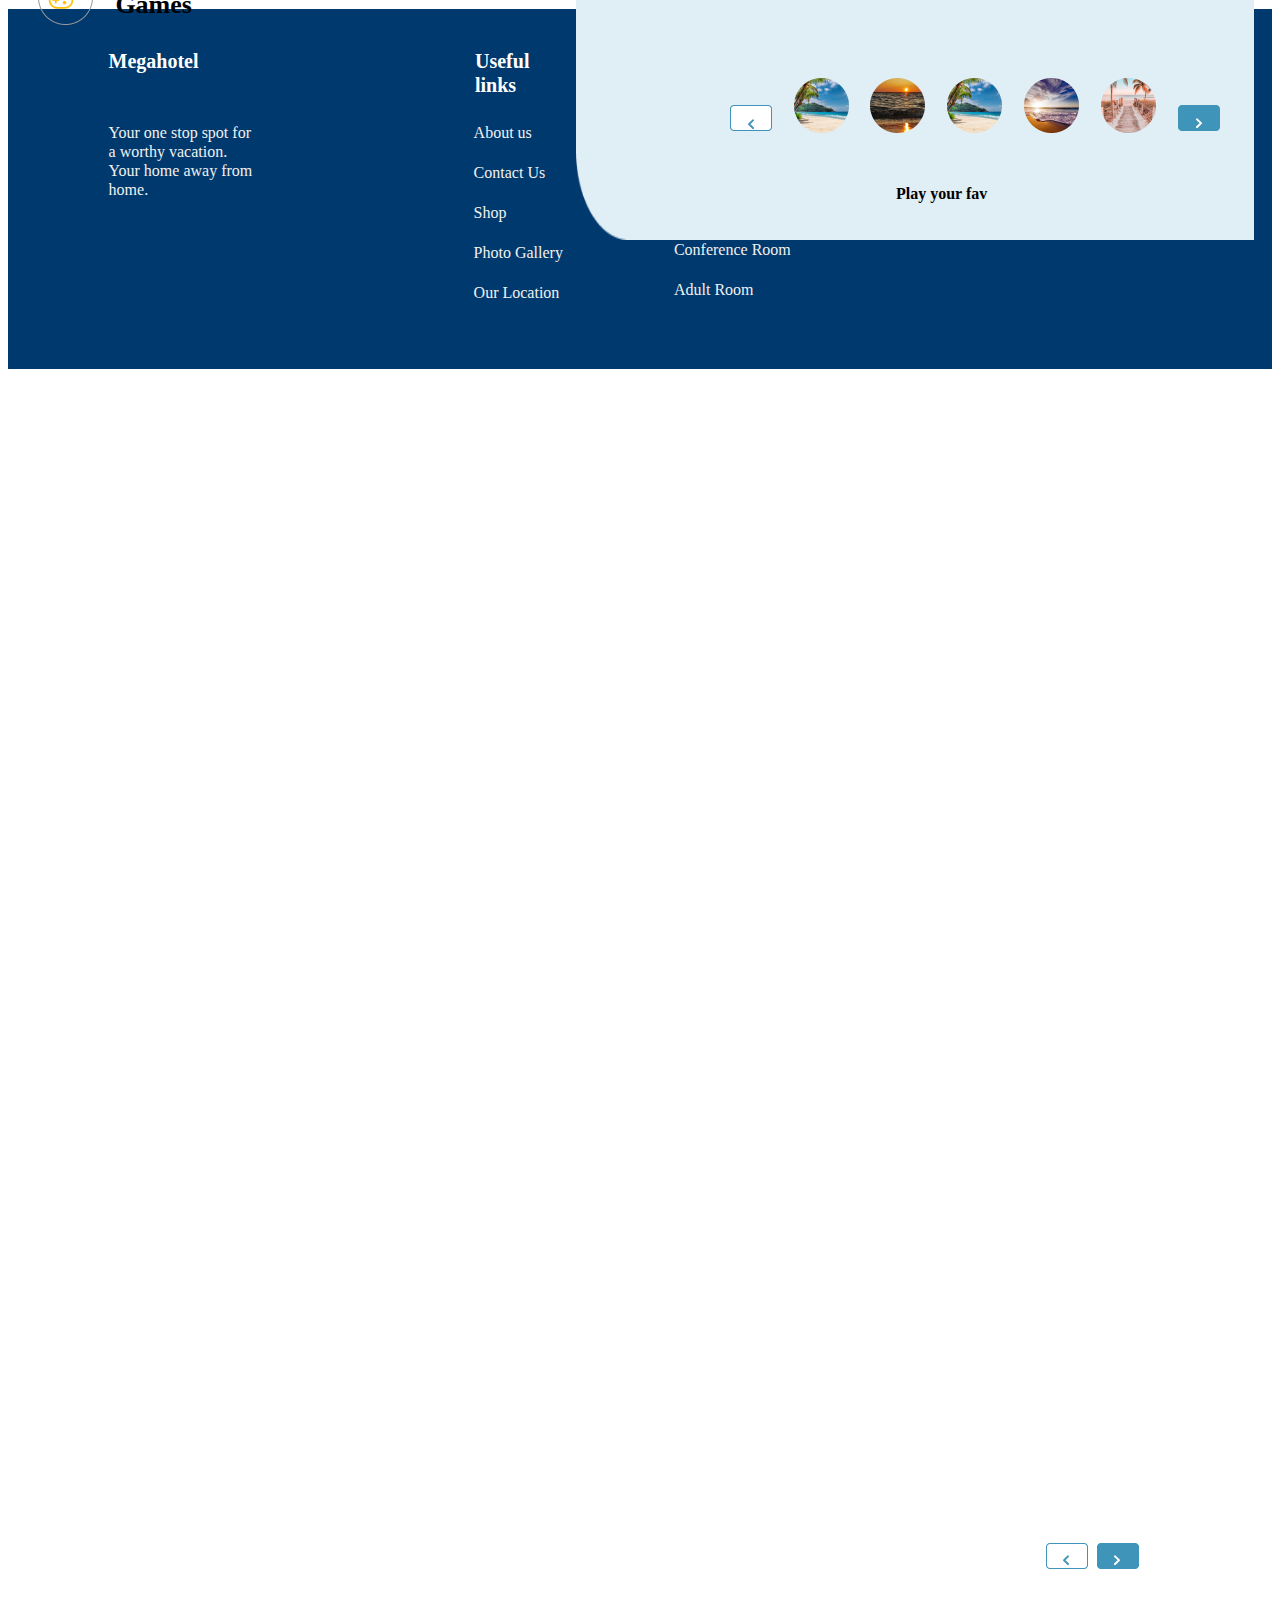
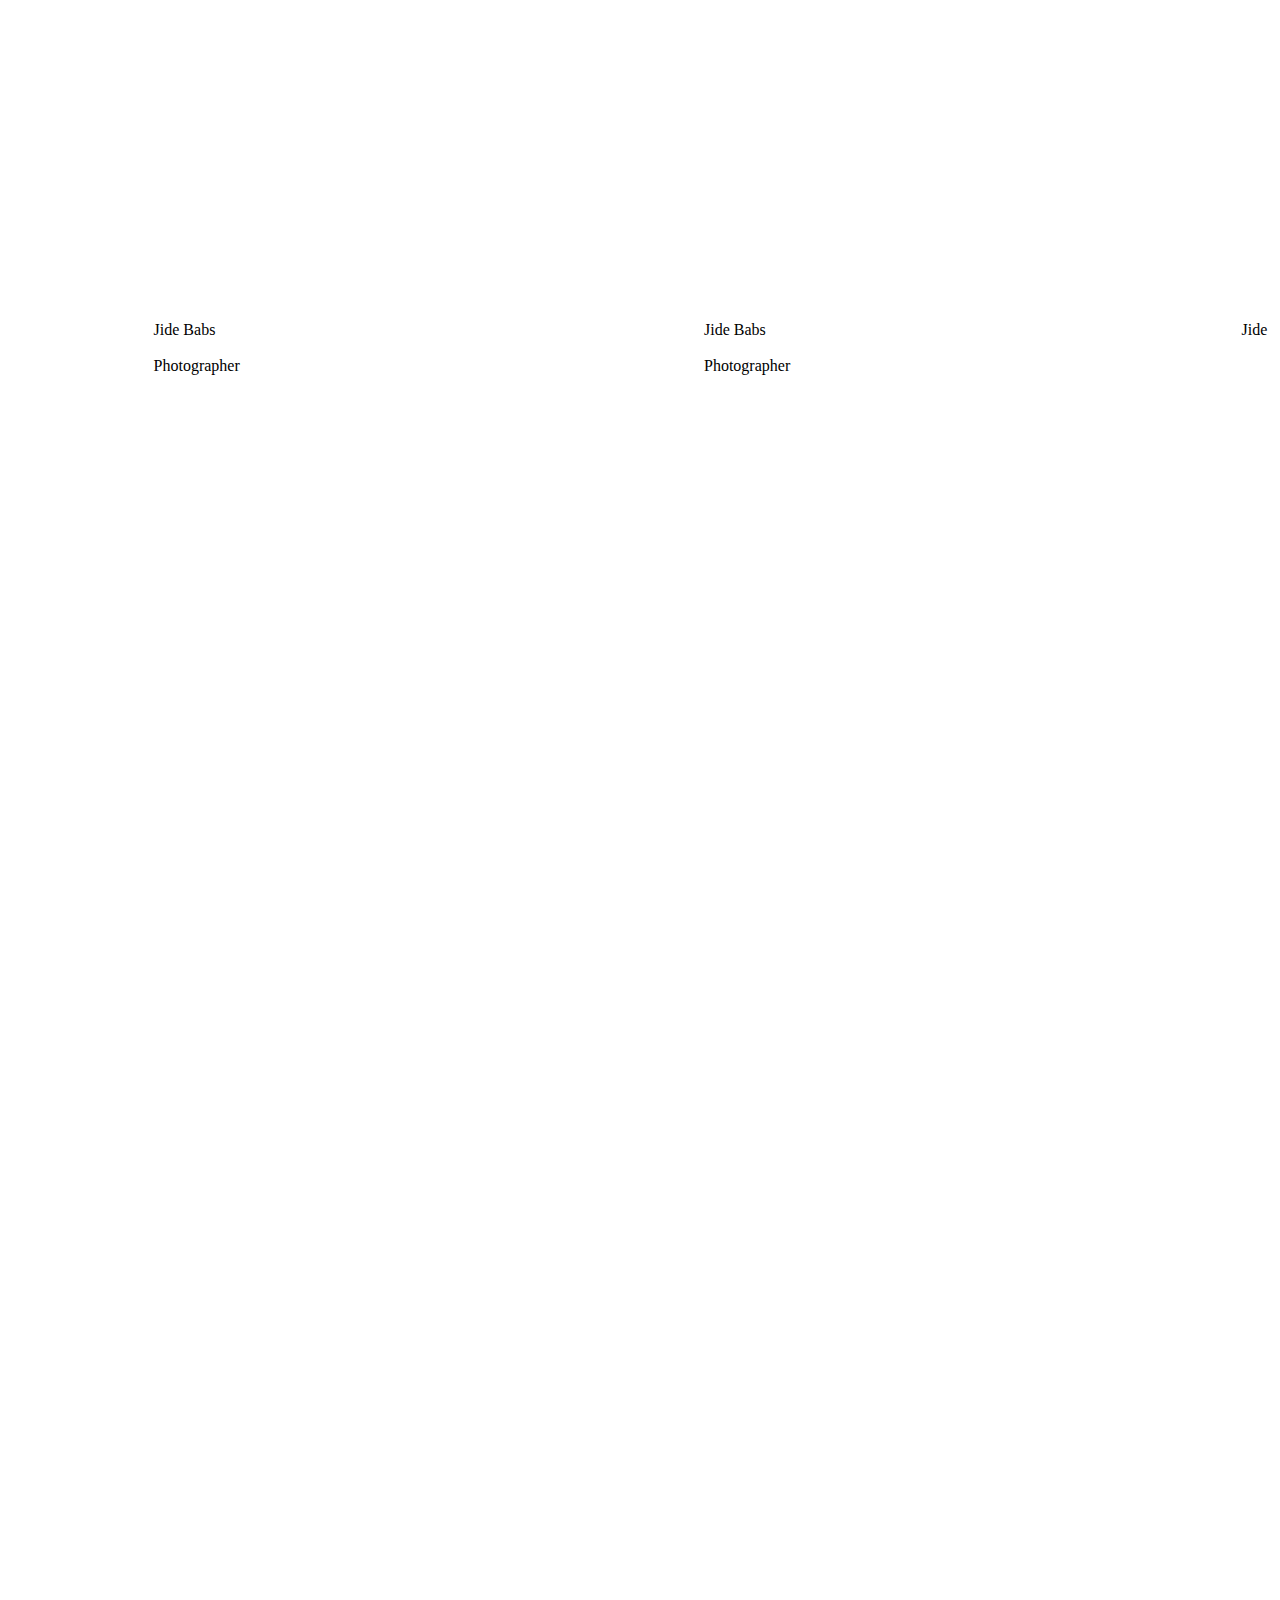
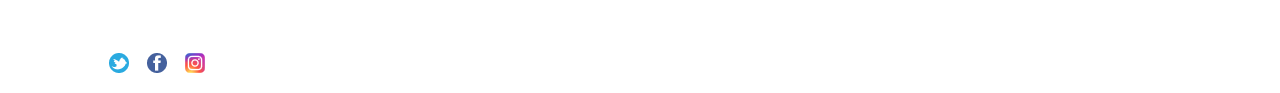
==== commit 097f6561: "final correction on few errors previously done" ====
--- a/index.html
+++ b/index.html
@@ -37,8 +37,8 @@
         <p style="color: #959595;">Find the best hotels in your suitable locations</p>
         <form>
         <h2 class="input">
-            <div>
-            <label class="ll">Location</label>
+            <div class="ll">
+            <label>Location</label>
             <p class="locationpng"><img src="assets/location.png"></p>
            <p><input type="text" name="location" id="location" placeholder="ikeja,lagos"></p>
            </div>
--- a/megahotel.css
+++ b/megahotel.css
@@ -150,7 +150,7 @@
 }
 
 .OurHotel{
-    padding-top: 155px;
+    padding-top: 15%;
     font-size: 42px;
    line-height: 50px;
    font-weight: 700;
@@ -159,14 +159,13 @@
 .hotel{
     display: flex;
     align-items: center;
-    gap:650px;
     font-size: 16px;
     line-height: 19.36px;
     font-weight: 400;
  }   
 
 .section3{
-    padding: 10.5% 3%;
+    padding: 5% 3% 0% 3%;
 }
 
 .subheading{
@@ -225,9 +224,9 @@
 
 .view{
     position: absolute;
-    right: 50px;
-    margin-bottom: 35px;
-    margin-top: 14px;
+    right: 2%;
+    margin-bottom: 10%;
+    margin-top: 1%;
     font-style: normal;
     font-weight: 600;
     font-size: 16px;
@@ -238,17 +237,16 @@
     background: #FFFFFF;
     border: 1px solid #0788FF;
     border-radius: 8px;
-    padding-right: 44px;
-    padding-left: 44px;
-    padding-top: 13px;
-    padding-bottom: 13px;
+    padding-right: 4%;
+    padding-left: 4%;
+    padding-top: 1.3%;
+    padding-bottom: 1%;
 }
 
 .section5a{
    display: flex;
-   box-shadow: 0px 2px 185px 3px rgba(0, 0, 0, 0.1);
    border-radius: 8px;
-   gap: 24px;
+   gap: 3%;
    margin-bottom: 20px;
    /* margin: 30px 20px 40px; */
      
@@ -261,11 +259,10 @@
 }
 
 .section5b{
-    padding-right: 5px;
    display: flex; 
-   box-shadow: 0px 2px 185px 3px rgba(0, 0, 0, 0.1);
+   /* box-shadow: 0px 2px 185px 3px rgba(0, 0, 0, 0.1); */
    border-radius: 8px;
-   gap: 20px;
+   gap: 3%;
    /* margin: 30px 20px 40px; */
 }
 
@@ -303,16 +300,12 @@
 
 .Resort{
     position: absolute;
-    width: 339px;
-    height: 51px;
+    width: 32%;
     left: 3%;
     top: 467%;
-
-
 }
 
 .ResortP{
-    font-family: 'Inter';
     font-style: normal;
     font-weight: 700;
     font-size: 42px;
@@ -321,7 +314,6 @@
 }
 
 .Resort2{
-    font-family: 'Inter';
     font-style: normal;
     font-weight: 700;
     font-size: 18px;
@@ -525,6 +517,7 @@
 }
 
 .section7{
+    margin-top: 65%;
     box-sizing: border-box;
     width: 100%;
     height: 4%;
@@ -539,17 +532,16 @@
     font-size: 36px;
     line-height: 44px;
     color: #FFFFFF;
-    margin-top: 71px;
+    margin-top: 7%;
 }
 
 .section7a{
   display: flex;  
-  gap: 20%;
-  padding: 7% 15% 10% 15%;
+  gap: 24%;
+  padding: 7% 15% 10% 5%;
 }
 
 .section7b1{
-    font-family: 'Inter';
     font-style: normal;
     font-weight: 400;
     font-size: 16px;
@@ -572,14 +564,13 @@
 
 .section8ab{
     margin-top: 8%;
-    margin-left: 3%;
+    margin-left: 4.8%;
     display: flex;
 
 }
 
 .whatclients{
-    width: 525px;
-    height: 51px;
+    width: 100%;
     font-style: normal;
     font-weight: 700;
     font-size: 42px;
@@ -590,31 +581,31 @@
 .section8c{
     margin-top: 60px;
     display: flex;
-    margin-left: 30px;
-    gap: 40px;
+    margin-left: 60px;
+    gap: 8%;
 }
 
 .S8b1{
     position: absolute;
-    top: 690%;
+    top: 703%;
     right: 15%;
 }
 
 .S8b2{
     position: absolute;
-    top: 691%;
+    top: 704%;
     right: 16.5%;
 }
 
 .S8b3{
     position: absolute;
-    top: 690%;
+    top: 703%;
     right: 11%;
 }
 
 .S8b4{
     position: absolute;
-    top: 691%;
+    top: 704%;
     right: 12.5%;
 }
 
@@ -624,7 +615,7 @@
     box-shadow: 0px 2px 78px rgba(0, 0, 0, 0.1);
     margin-bottom: 4.5%;
     padding-left: 2%;
-    width: 45%;
+    width: 37%;
 }
 
 .section8c2{
@@ -678,31 +669,31 @@
 
 .jb1{
     position: absolute;
-    top: 733%;
-    left: 10%;
+    top: 745%;
+    left: 12%;
 }
 
 .jb2{
     position: absolute;
-    top: 733%;
+    top: 745%;
     left: 55%;
 }
 
 .jb3{
     position: absolute;
-    top: 732%;
+    top: 745%;
     left: 97%;
 }
 
 .phg1{
     position: absolute;
-    top: 737%;
-    left: 10%;
+    top: 749%;
+    left: 12%;
 }
 
 .phg2{
     position: absolute;
-    top: 737%;
+    top: 749%;
     left: 55%;
 }
 
@@ -781,7 +772,7 @@
     display: flex;
     gap: 30%;
     position: absolute;
-    top: 883%;
+    top: 893%;
     left: 8.5%;
 }
 
@@ -851,7 +842,7 @@
     list-style: none;
     width: 100%;
     height: 24px ;
-    margin-top: 50px;
+    margin-top: 17%;
     margin-left: 230%;
     font-style: normal;
     font-weight: 400;
@@ -877,10 +868,47 @@
         display: none;
     }
     div.section2{
-        width: 95%
+        width: 95%;
     }
-    div.section4{
-      
-}
-
+    div.input{
+        width: 20%;
+        display: none;
+    }
+   div.ll{
+    font-size: 15px;
+   }
+   div.hotel2{
+    font-size: 5px;
+}
+
+    div.view{
+      font-size: 10px;
+      margin-bottom: 20%;
+}
+
+    div.ResortP{
+        font-size: 20px;
+    }
+
+     div.beachp , .circle, .play,
+      .box1, .box2, .palmtree, 
+      .sunrise, .palmtree2, .skyview, 
+      .palmway, .bluebox, .bluebox1, .playfav{
+        display: none;
+     }
+
+       div.section7a{
+        gap: 8%;
+       }
+       div.whatclients{
+        font-size: 30px;
+        margin-top: 5%;
+       }
+       div.section8b{
+        display: none;
+       }
+       div.section8c{
+        margin-left: 5%;
+        margin-top: 4%;
+       }
 }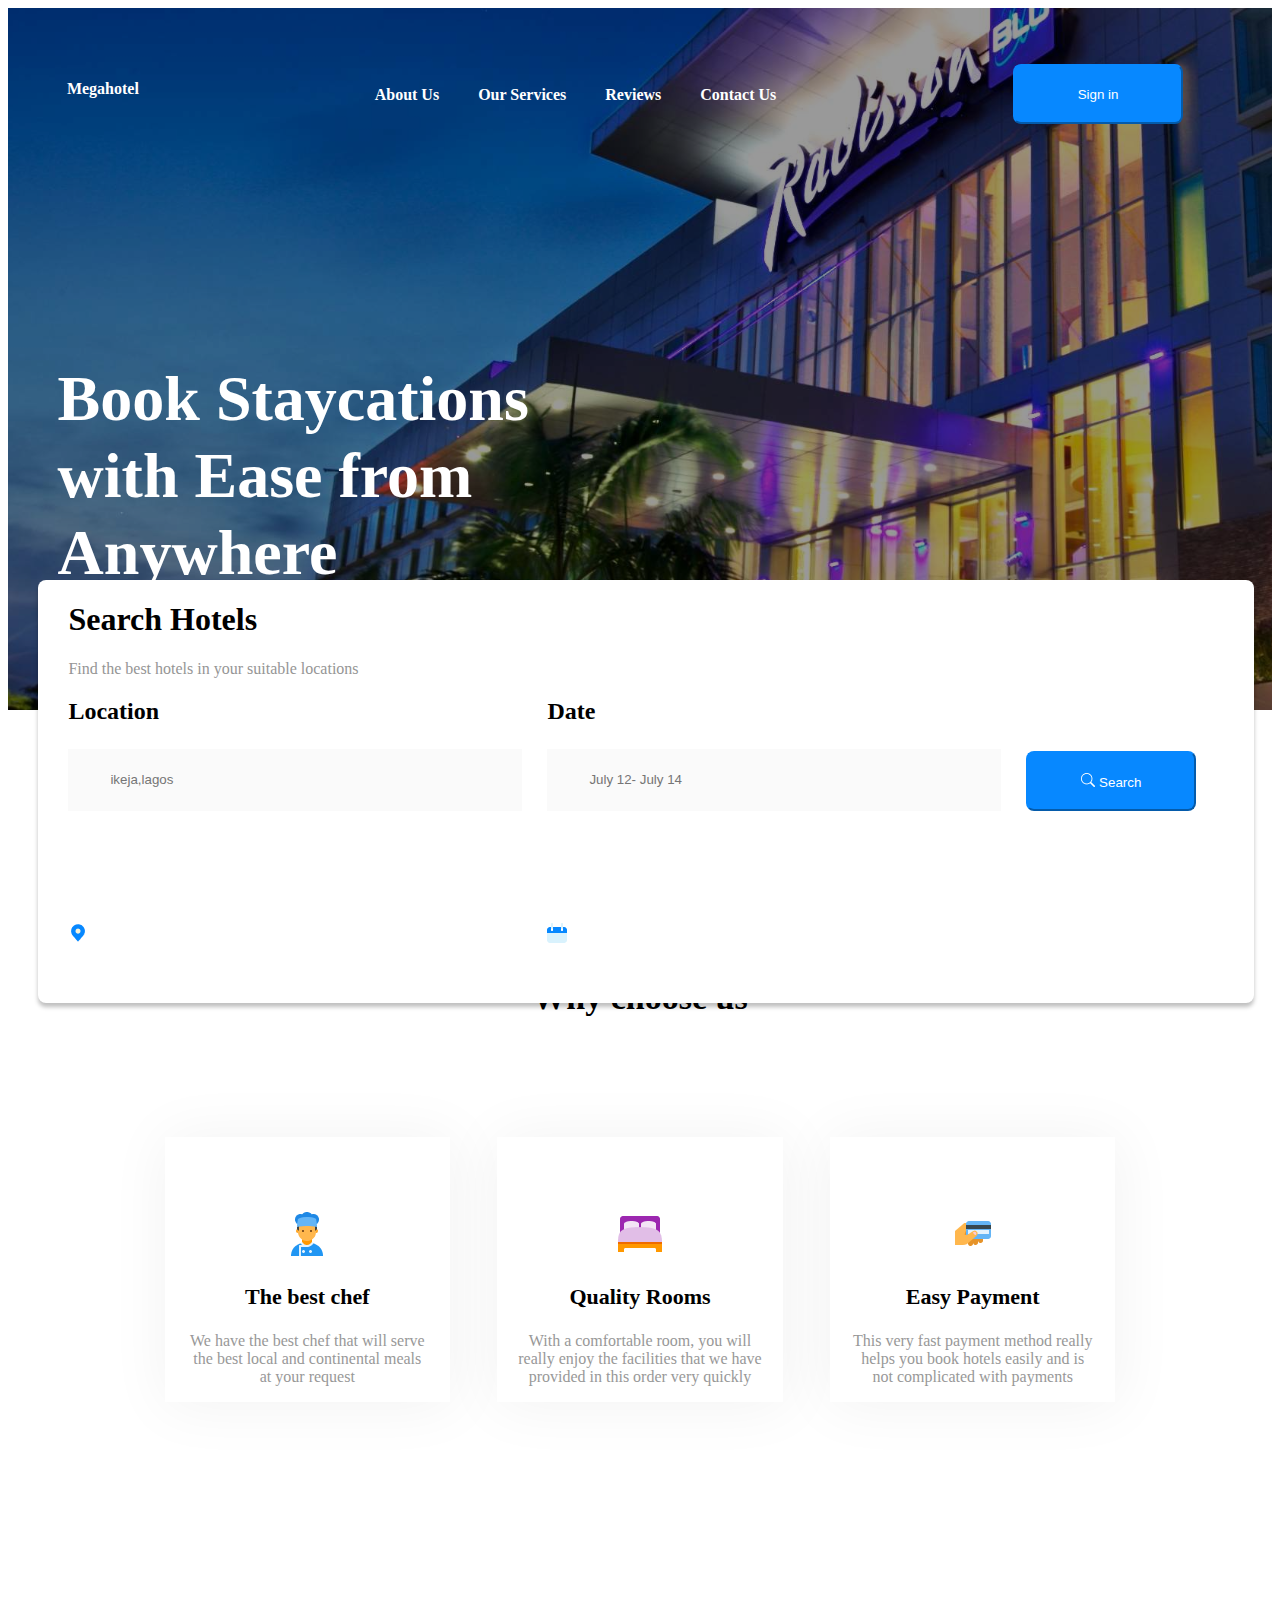
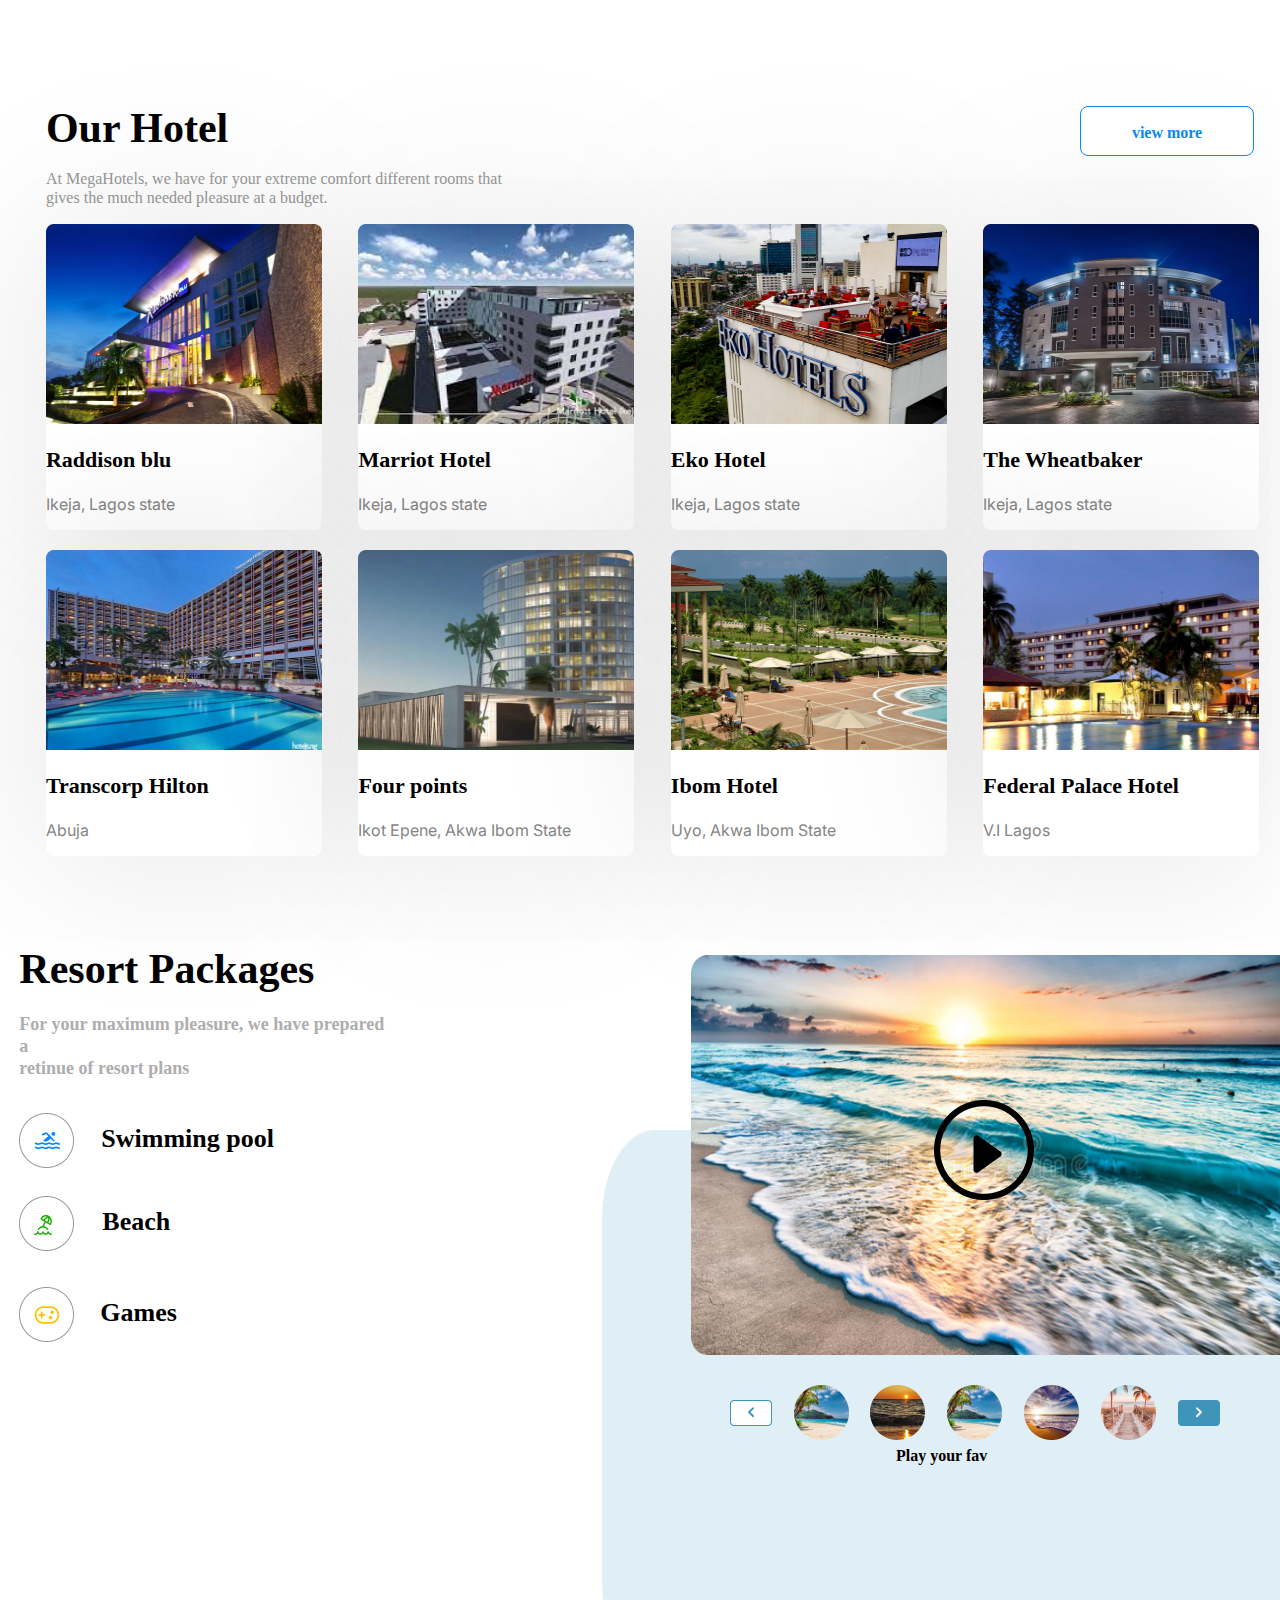
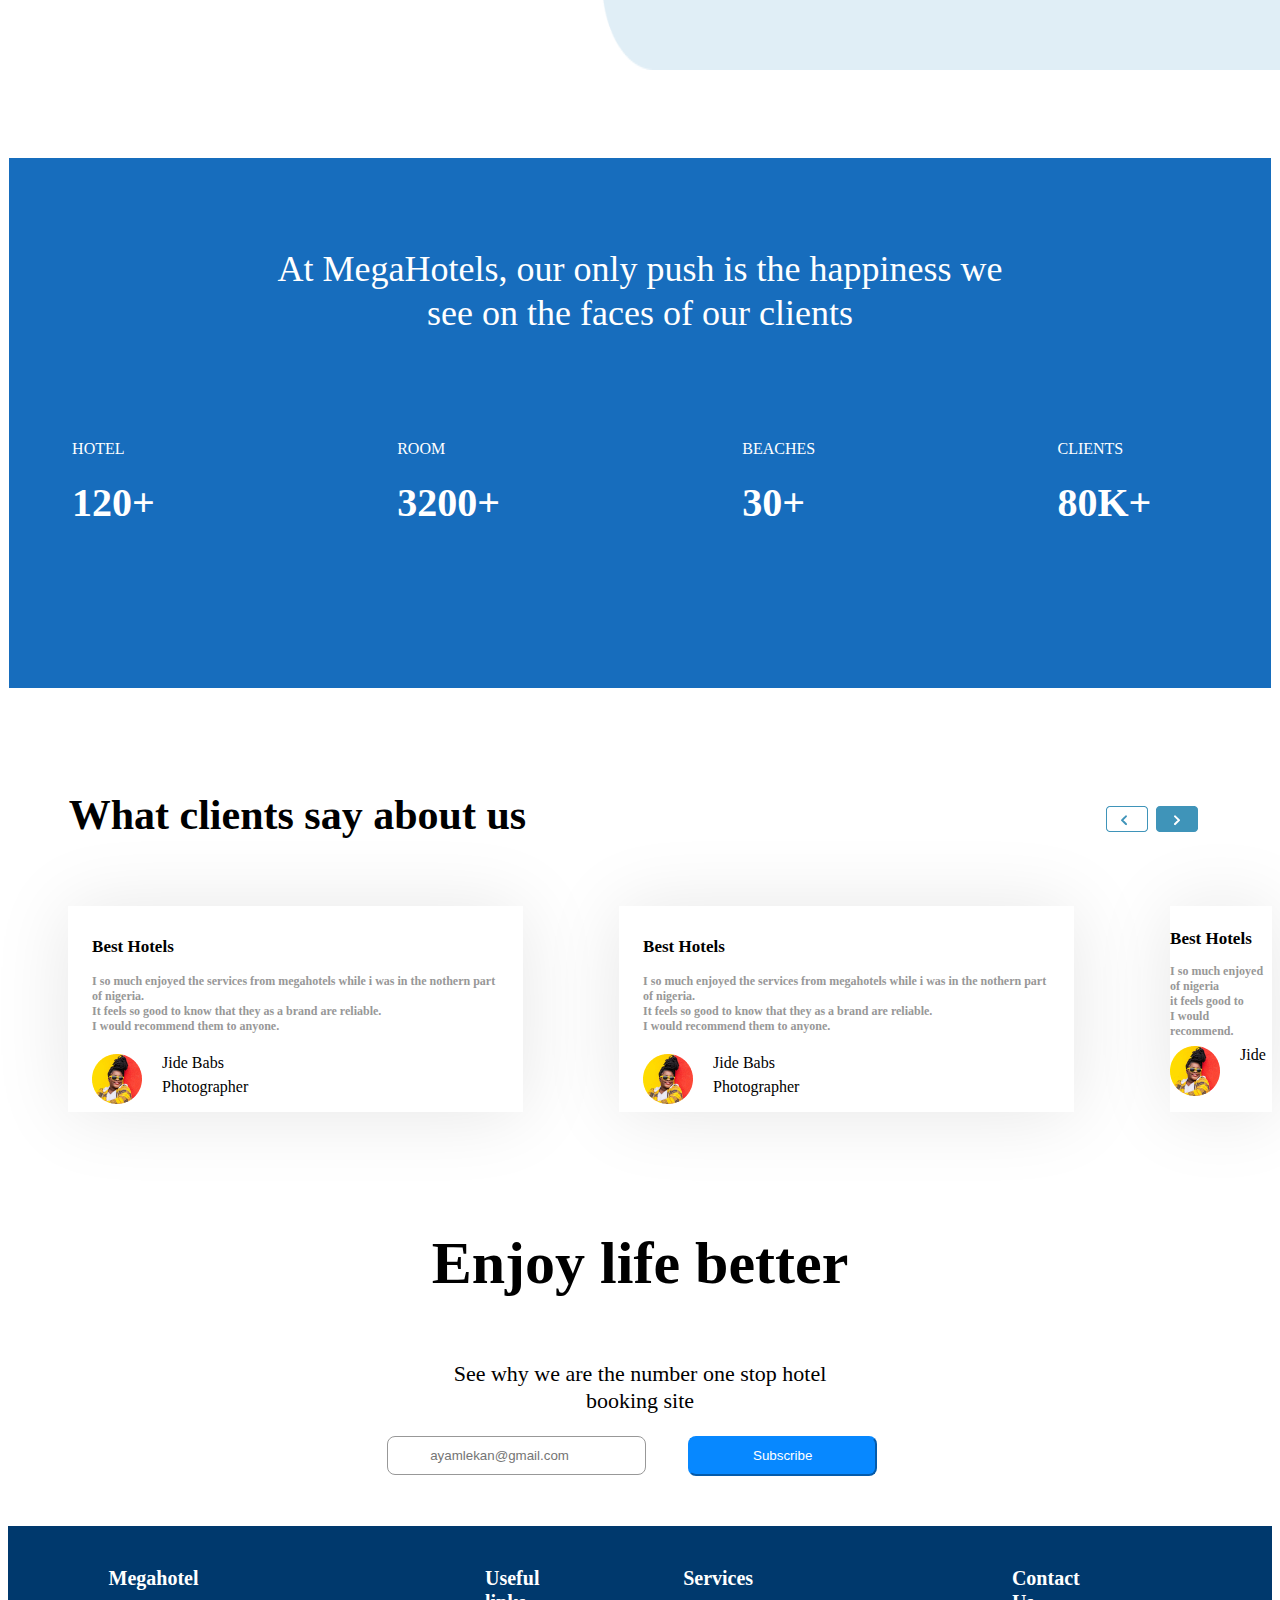
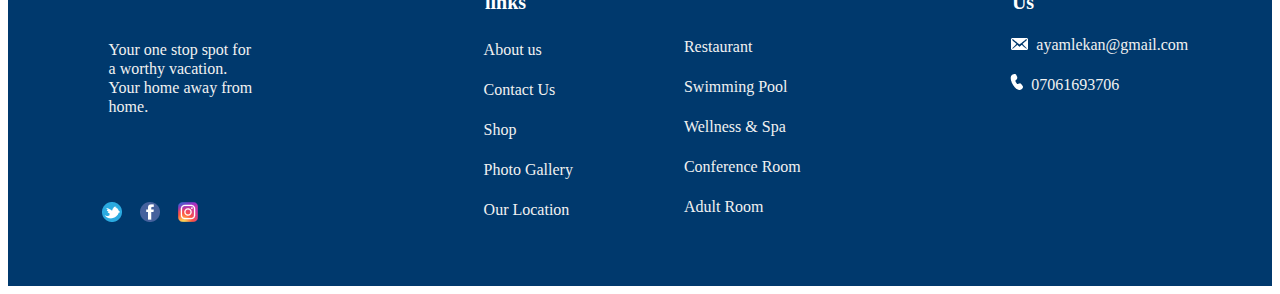
==== commit d306152e: "Just finished making my project site responsive" ====
--- a/index.html
+++ b/index.html
@@ -148,20 +148,20 @@
         <p class="Resort2">For your maximum pleasure, we have prepared a <br>retinue of resort plans</p>
          </div>
             <div class="swimming">
-        <div class="swimmingelipse"><img src="assets/swimmingelipse.png"</div>
+        <p class="swimmingelipse"><img src="assets/swimmingelipse.png"</p>
         <p class="swimmingimg"><img src="assets/swimming.png"</p>
-        <div class="swimmingact">Swimming pool</div>
+        <p class="swimmingact">Swimming pool</p>
          </div>
         <div class="beach">
-        <div class="beachelipse"><img src="assets/beachelipse.png" </div>
+        <p class="beachelipse"><img src="assets/beachelipse.png" </p>
         <p class="beachimg"><img src="assets/beach.png" </p>
-        <div class="beachact">Beach</div>
+        <p class="beachact">Beach</p>
         </div>
 
             <div class="games">
-        <div class="gameelipse"><img src="assets/gameelipse.png" </div>
+        <p class="gameelipse"><img src="assets/gameelipse.png" </p>
         <p class="gamesimg"> <img src="assets/game.png" </p>
-        <div class="gamesact">Games</div>
+        <p class="gamesact">Games</p>
         </div>
     </div>
     
@@ -171,19 +171,10 @@
     </div>
 
     <div>
-        <img class="circle" src="assets/circle.png">
-    </div>
-
-    <div>
+        <p><img class="circle" src="assets/circle.png"></p>
         <img class="play" src="assets/play.png">
-    </div>
-
-    <div>
         <img class="box1" src="assets/box1.png">
-    </div>
-
-    <div>
-    <img class="box2" src="assets/box2.png">
+       <img class="box2" src="assets/box2.png">
     </div>
 
     <div class="underbars">
@@ -238,7 +229,7 @@
     <p class="S8b1"> <img src="assets/box1.png"></p>
     <p class="S8b2"> <img src="assets/box2.png"></p>
     <p class="S8b3"> <img src="assets/bluebox.png"></p>
-    <p class="S8b4"> <img src="assets/bluebox1.png"></p>
+    <p class="S8b4"> <img src="assets/bluebox2.png"></p>
        </div>
        </div>
 
--- a/megahotel.css
+++ b/megahotel.css
@@ -255,7 +255,6 @@
 
 .sectiona{
     padding: 0% 1% 7% 3%;
-    margin-bottom: 600px;
 }
 
 .section5b{
@@ -299,10 +298,7 @@
 }
 
 .Resort{
-    position: absolute;
-    width: 32%;
-    left: 3%;
-    top: 467%;
+    margin-left: 3%;
 }
 
 .ResortP{
@@ -323,113 +319,125 @@
 
 .swimming{
     line-height: 30px;
+    display: flex;
 }
 
 .beach{
     line-height: 50px;
+    display: flex;
 }
 
 .games{
     line-height: 50px;
-
+    display: flex;
 }
 
 
 .swimmingelipse{
-    position: absolute;
-    top: 500%;
-    left: 3%;
+    margin-left: 3%;
+    margin-bottom: 0;
 } 
 
-.swimmingimg{
-    position: absolute;
-    bottom:0%;
-    left: 19%;
+ .swimmingimg{
+    margin-left: -40px;
+    margin-top: 30px;
+    /*position: absolute;
+    top: 2660px;
+    left: 4.5%; */
 }
 
 .swimmingact{
+    margin-left: 40px;
+    /* position: absolute;
+    top: 2677px;
+    left: 9%;*/
+    font-style: normal;
+    font-weight: 600;
+    font-size: 26px;
+    line-height: 31px;
+    color: #000000; */
+}
+
+.beachelipse{
+    margin-left: 3%;
+    margin-bottom: 0;
+} 
+
+.beachimg{
+    margin-left: -40px;
+    margin-top: 25px;
+    /* position: absolute;
+    top: 2745px;
+    left: 5%; */
+}
+.beachact{
+    margin-left: 50px;
+    /* position: absolute;
+    top: 2767px;
+    left: 9%; */
     font-style: normal;
     font-weight: 600;
     font-size: 26px;
     line-height: 31px;
     color: #000000;
-    position: absolute;
-    bottom: 15%;
-    left:140%
-}
-
-.beachelipse{
-    position: absolute;
-    top: 515%;
-    left: 3%;
+}
+.gameelipse{
+    margin-left: 3%;
 } 
 
-.beachimg{
-    position: absolute;
-    bottom:5%;
-    left: 27%;
-}
-.beachact{
+.gamesimg{
+    margin-left: -40px;
+    margin-top: 23px;
+    /* position: absolute;
+    top: 2832px;
+    left: 4.5%; */
+}
+
+.gamesact{
+    margin-left: 40px;
+    /* position: absolute;
+    top: 2855px;
+    left: 9%; */
     font-style: normal;
     font-weight: 600;
     font-size: 26px;
     line-height: 31px;
     color: #000000;
-    position: absolute;
-    bottom: 44%;
-    left:140%
-}
-.gameelipse{
-    position: absolute;
-    top: 530%;
-    left: 3%;
-} 
-
-.gamesimg{
-    position: absolute;
-    bottom:0%;
-    left: 17%;
-}
-.gamesact{
-    font-style: normal;
-    font-weight: 600;
-    font-size: 26px;
-    line-height: 31px;
-    color: #000000;
-    position: absolute;
-    bottom: 34%;
-    left:140%
-}
-
+}
+
+.section6{
+    display: flex;
+}
 
 .beach2{
     position: absolute;
+    top: 2730px;
+    left: 47%; 
     width: 53%;
     height: 60%;
-    left: 45%;
-    top: 500%; 
+ 
 }
  
 .beachpicture{
     position: absolute;
+    top: 2555px;
+    left: 54%; 
     width: 46%;
     height: 400px;
-    top: 467%;
-    left: 52%; 
 }
 
 .circle{
     position: absolute;
     left: 73%;
     right: 0%;
-    top: 493%;
+    top: 2700px; 
 }
 
 .play{
     position: absolute;
     left: 76%;
     right: 0%;
-    top: 498%;
+    top: 2735px;
     bottom: 0%;
 }
 
@@ -437,14 +445,14 @@
     position: absolute;
     left: 57%;
     right: 0%;
-    top: 545%;
+    top: 3000px;
     bottom: 0%;
 }
 .box2{
     position: absolute;
     left: 58.4%;
     right: 0%;
-    top: 546.5%;
+    top: 3007px;
     bottom: 0%;
 }
 
@@ -452,7 +460,7 @@
     position: absolute;
     left: 62%;
     right: 0%;
-    top: 542%;
+    top: 2985px;
     bottom: 0%;
 }
 
@@ -460,7 +468,7 @@
     position: absolute;
     left: 68%;
     right: 0%;
-    top: 542%;
+    top: 2985px;
     bottom: 0%;
 }
 
@@ -468,7 +476,7 @@
     position: absolute;
     left: 74%;
     right: 0%;
-    top: 542%;
+    top: 2985px;
     bottom: 0%;
 }
 
@@ -476,7 +484,7 @@
     position: absolute;
     left: 80%;
     right: 0%;
-    top: 542%;
+    top: 2985px;
     bottom: 0%;
 }
 
@@ -484,7 +492,7 @@
     position: absolute;
     left: 86%;
     right: 0%;
-    top: 542%;
+    top: 2985px;
     bottom: 0%;
 }
 
@@ -492,32 +500,32 @@
     position: absolute;
     left: 92%;
     right: 0%;
-    top: 545%;
+    top: 3000px;
     bottom: 0%;
 }
 .bluebox1{
     position: absolute;
     left: 93.4%;
     right: 0%;
-    top: 546.4%;
+    top: 3007px;
     bottom: 0%;
-}
+} 
 
 .playfav{
     position: absolute;
     left: 70%;
     right: 0%;
-    top: 552%;
+    top: 3030px;
     bottom: 0%;
     font-style: normal;
     font-weight: 700;
     font-size: 16px;
     line-height: 19px;
-    color: #000000;
+    color: #000000; */
 }
 
 .section7{
-    margin-top: 65%;
+    margin-top: 30%;
     box-sizing: border-box;
     width: 100%;
     height: 4%;
@@ -566,7 +574,6 @@
     margin-top: 8%;
     margin-left: 4.8%;
     display: flex;
-
 }
 
 .whatclients{
@@ -585,29 +592,35 @@
     gap: 8%;
 }
 
+.section8b{
+    margin-left: 580px;
+}
+
+
 .S8b1{
-    position: absolute;
-    top: 703%;
-    right: 15%;
+
 }
 
 .S8b2{
-    position: absolute;
-    top: 704%;
-    right: 16.5%;
+    margin-top: -40px;
+    margin-left: 15px;
+    /*position: absolute;
+    top: 3919px;
+    right: 16.5%;*/
 }
 
 .S8b3{
-    position: absolute;
-    top: 703%;
-    right: 11%;
+    margin-top: -40px;
+    margin-left: 50px;
+    /*position: absolute;
+    top: 3915px;
+    right: 11%;*/
 }
 
 .S8b4{
-    position: absolute;
-    top: 704%;
-    right: 12.5%;
-}
+    margin-top: -40px;
+    margin-left: 68px;
+} 
 
 
 .section8c1{
@@ -627,17 +640,17 @@
 
 .enjoyed{
     width: 100%;
-    height: 23%;
+    height: 50px;
     font-style: normal;
     font-weight: 600;
     font-size: 12px;
     line-height: 15px;
     color: #989898;
-
+    margin-bottom: 30px;
 }
 
 .bestH{
-    margin-top: 6%;
+    margin-top: 30px;
     width: 100%;
     height: 21px;
     font-style: normal;
@@ -647,9 +660,9 @@
     color: #000000;
 }
 .bestH2{
-    margin-top: 6%;
-    width: 100%;
-    height: 21px;
+    margin-top: 22px;
+    width: 100%;
+    height: 19px;
     font-style: normal;
     font-weight: 700;
     font-size: 17px;
@@ -667,34 +680,38 @@
     color: #989898;   
 }
 
+.jbpara{
+    margin-top: 10px;
+}
+
 .jb1{
-    position: absolute;
-    top: 745%;
-    left: 12%;
+    margin-top: -70px;
+    margin-left: 70px;
+    
 }
 
 .jb2{
-    position: absolute;
-    top: 745%;
-    left: 55%;
+    margin-top: -70px;
+    margin-left: 70px;
+    
 }
 
 .jb3{
-    position: absolute;
-    top: 745%;
-    left: 97%;
+    margin-top: -70px;
+    margin-left: 70px;
+    
 }
 
 .phg1{
-    position: absolute;
-    top: 749%;
-    left: 12%;
+    margin-top: -10px;
+    margin-left: 70px;
+    
 }
 
 .phg2{
-    position: absolute;
-    top: 749%;
-    left: 55%;
+    margin-top: -10px;
+    margin-left: 70px;
+   
 }
 
 .enjoylife{
@@ -715,7 +732,7 @@
 }
 
 .section9{
-    margin-bottom: 10%;
+    margin-bottom: 50px;
 }
 
 .ayamlekan{
@@ -771,9 +788,11 @@
 .siteimgs{
     display: flex;
     gap: 30%;
-    position: absolute;
-    top: 893%;
-    left: 8.5%;
+    margin-top: 260px;
+    margin-left: -50px;
+    /* position: absolute;
+    top: 4928px;
+    left: 8.5%; */
 }
 
 .useful1{
@@ -859,44 +878,49 @@
     margin-right: 4%;
 }
 
-@media screen and (max-width: 600px){
-    body{
-        width: 100%;
-    }
+.jbpng1{
+    margin-top: 10px;
+}
+
+@media screen and (max-width: 699px){
 
     div.navbar{
         display: none;
     }
+    
     div.section2{
-        width: 95%;
-    }
-    div.input{
-        width: 20%;
-        display: none;
-    }
-   div.ll{
-    font-size: 15px;
-   }
+        margin-left: 2px;
+     }
+     
+      input#location{
+          width: 105px;
+      }
+      input#date{
+          width: 140px;
+    }
    div.hotel2{
     font-size: 5px;
 }
 
     div.view{
       font-size: 10px;
-      margin-bottom: 20%;
+      margin-bottom: 25%;
 }
 
     div.ResortP{
         font-size: 20px;
     }
-
-     div.beachp , .circle, .play,
+     
+    div.section6{
+        display: none;
+    }
+
+     div.beachp, .circle, .play,
       .box1, .box2, .palmtree, 
       .sunrise, .palmtree2, .skyview, 
       .palmway, .bluebox, .bluebox1, .playfav{
         display: none;
      }
-
        div.section7a{
         gap: 8%;
        }
@@ -908,7 +932,176 @@
         display: none;
        }
        div.section8c{
-        margin-left: 5%;
-        margin-top: 4%;
+        margin-left: 10px;
+        margin-right: 0;
+        padding: 0;
+        width: 85%;
        }
+       p.enjoyed{
+        margin-bottom: 85px;
+       }
+
+       p.somuch{
+        margin-bottom: 60px;
+       }
+       p.jb3{
+        margin-left:50px;
+      }
+      p.youronestop{
+        font-size: 12px;
+        margin-left: 18px;
+      }
+      ol.useful2{
+        font-size: 12px;
+         margin-left: 25px;
+      }
+      ol.services2{
+        font-size: 12px;
+        margin-left: 0px;
+      }
+      ol.contact2{
+        margin-top: 38px;
+        font-size: 12px;
+        margin-left: -28px;
+      }
+      img.contactimg{
+        margin-left: -35px;
+      }
+      img.callimg{
+        margin-left: -35px;
+      }
+     div.siteimgs{
+        margin-left: -92px;
+     }
+    div.S10headings{
+        margin-left: 20px;
+    }
+    p.useful1{
+        margin-left: 70px;
+    }
+    p.services1{
+        margin-left: 40px;
+    }
+     p.contact1{
+        margin-left: -22px;
+     }
+}
+
+   @media(min-width: 700px) and (max-width: 1199px){
+   div.section2{
+      margin-left: 10px;
+   }
+   
+    input#location{
+        width: 250px;
+    }
+    input#date{
+        width: 250px;
+    }
+    div.beachp{
+        margin-bottom: 510px;
+    }   
+    p.youronestop{
+        margin-left: 40px;
+    }
+    img.box1{
+        width: 30px;
+    }
+    img.box2{
+        width: 5px;
+    }
+    img.palmtree{
+    width: 30px;    
+    }
+    img.sunrise{
+    width: 30px;    
+    }
+    img.palmtree2{
+    width: 30px;    
+    }
+    img.skyview{
+    width: 30px;    
+    }
+    img.palmway{
+    width: 30px;    
+     }
+     img.bluebox{
+        width: 30px;
+     }
+     img.bluebox1{
+        width: 5px;
+     }
+     p.playfav{
+        margin-top: -1px;
+     }
+    ol.useful2{
+        margin-left: 100px;
+     }
+     ol.services2{
+        margin-left: 60px;
+     }
+     ol.contact2{
+        margin-left: 40px;
+     }
+     div.S10headings{
+        margin-left: 40px;
+     }
+     div.siteimgs{
+        margin-left: -130px;
+     }
+     p.useful1{
+        margin-left: 140px;
+     }
+     p.services1{
+        margin-left: 100px;
+       }
+       p.contact1{
+        margin-left: 80px;
+       }
+       p.enjoyed{
+        margin-bottom: 60px;
+       }
+
+       p.somuch{
+        margin-bottom: 40px;
+   }
+
+   @media(min-width: 1001px) and (max-width: 1200px){
+    div.section2{
+        margin-left: 30px;
+     }
+     
+      input#location{
+          width: 350px;
+      }
+      input#date{
+          width: 350px;
+   
+    p.youronestop{
+    margin-left: 65px;
+}
+   ol.useful2{
+    margin-left: 180px;
+ }
+   ol.services2{
+    margin-left: 80px;
+ }
+   ol.contact2{
+    margin-left: 20px;
+ }
+   div.S10headings{
+    margin-left: 65px;
+ }
+   div.siteimgs{
+    margin-left: -150px;
+   }
+   p.useful1{
+    margin-left: 220px;
+   }
+   p.services1{
+    margin-left: 120px;
+   }
+   p.contact1{
+    margin-left: 60px;
+   }
 }